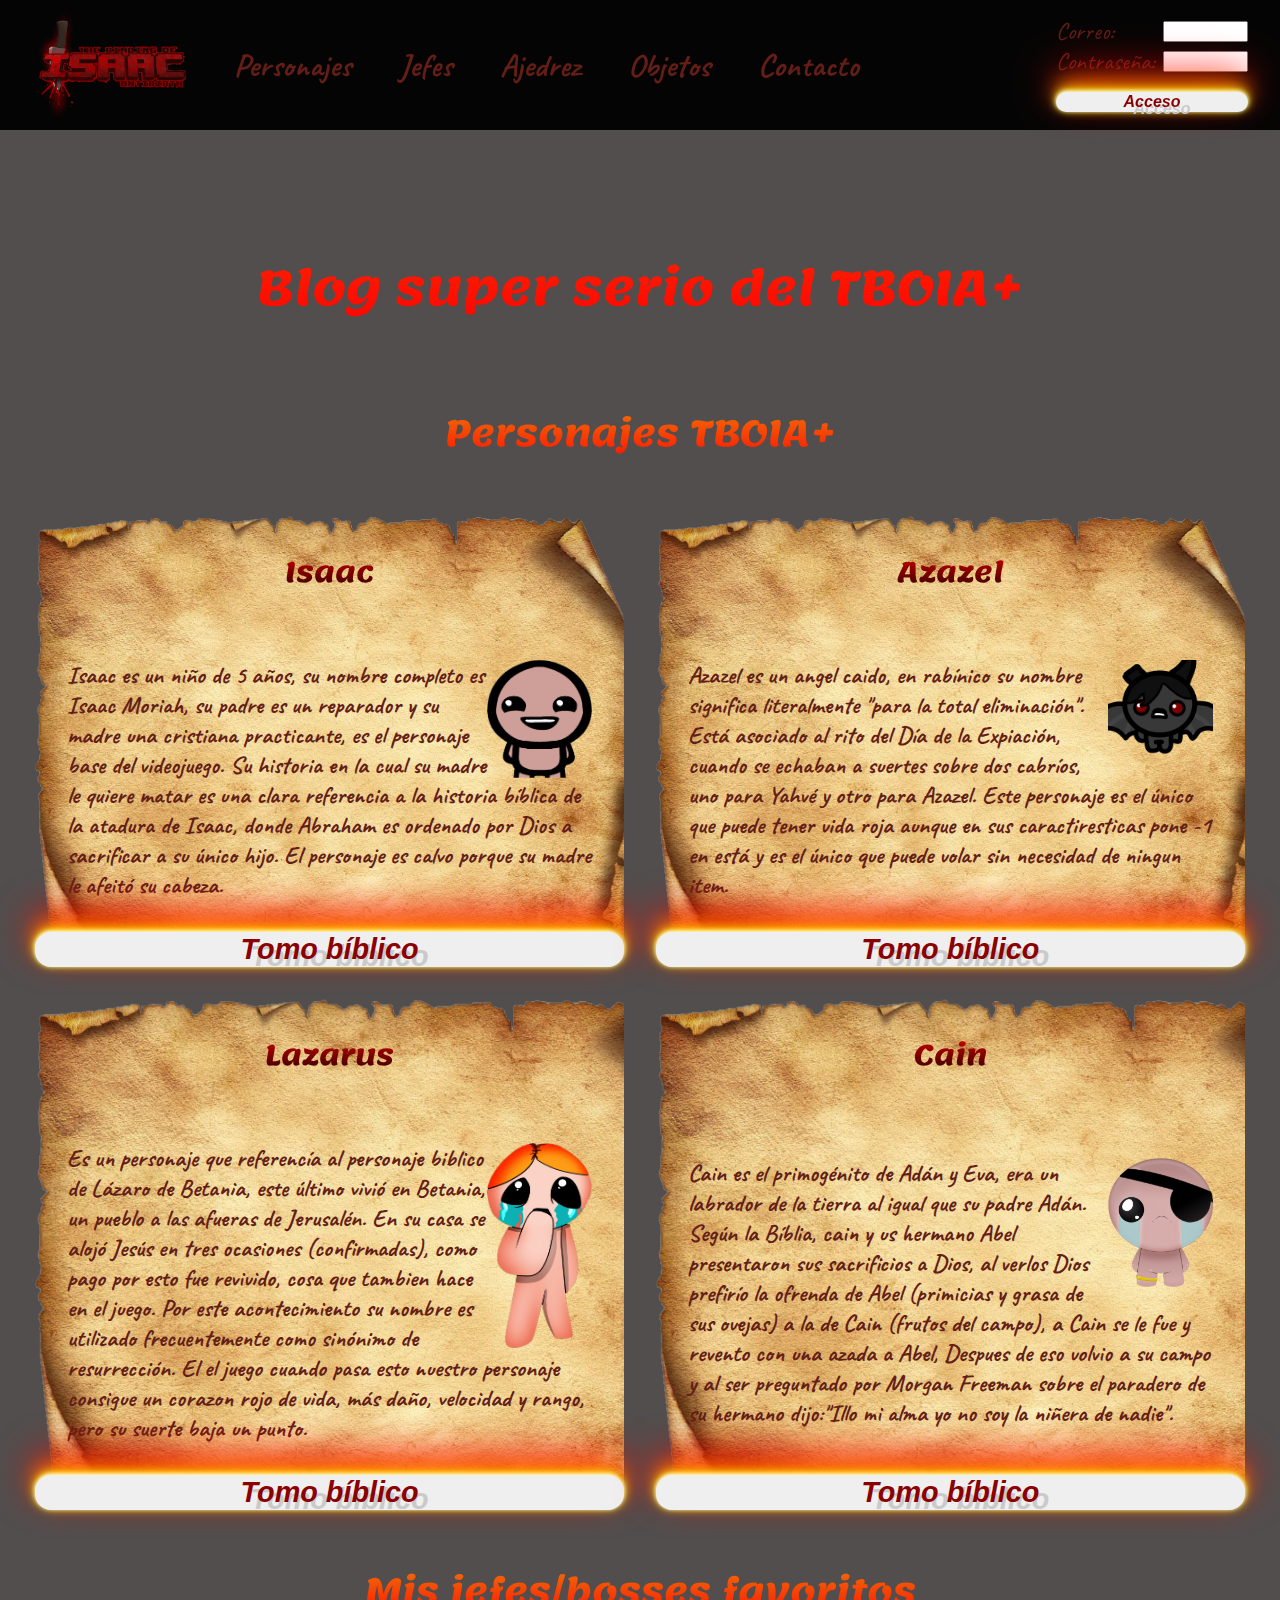
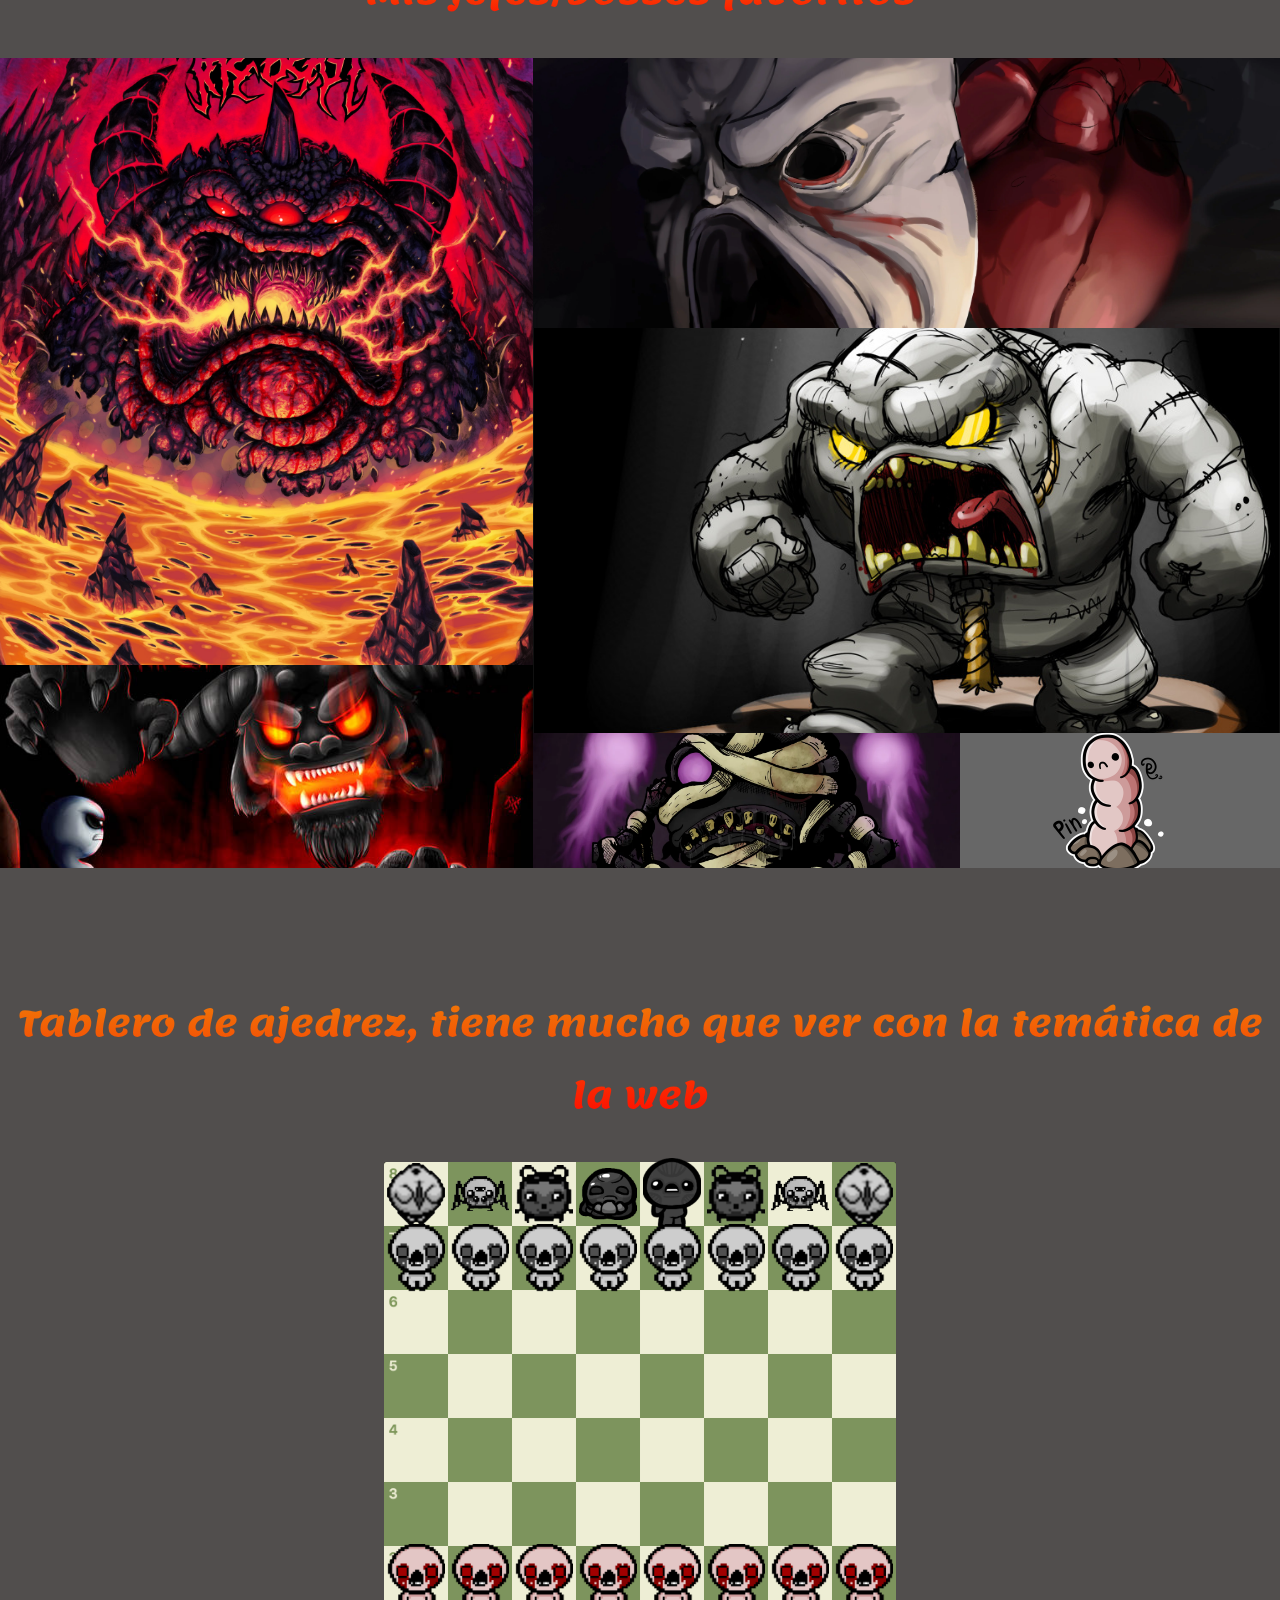
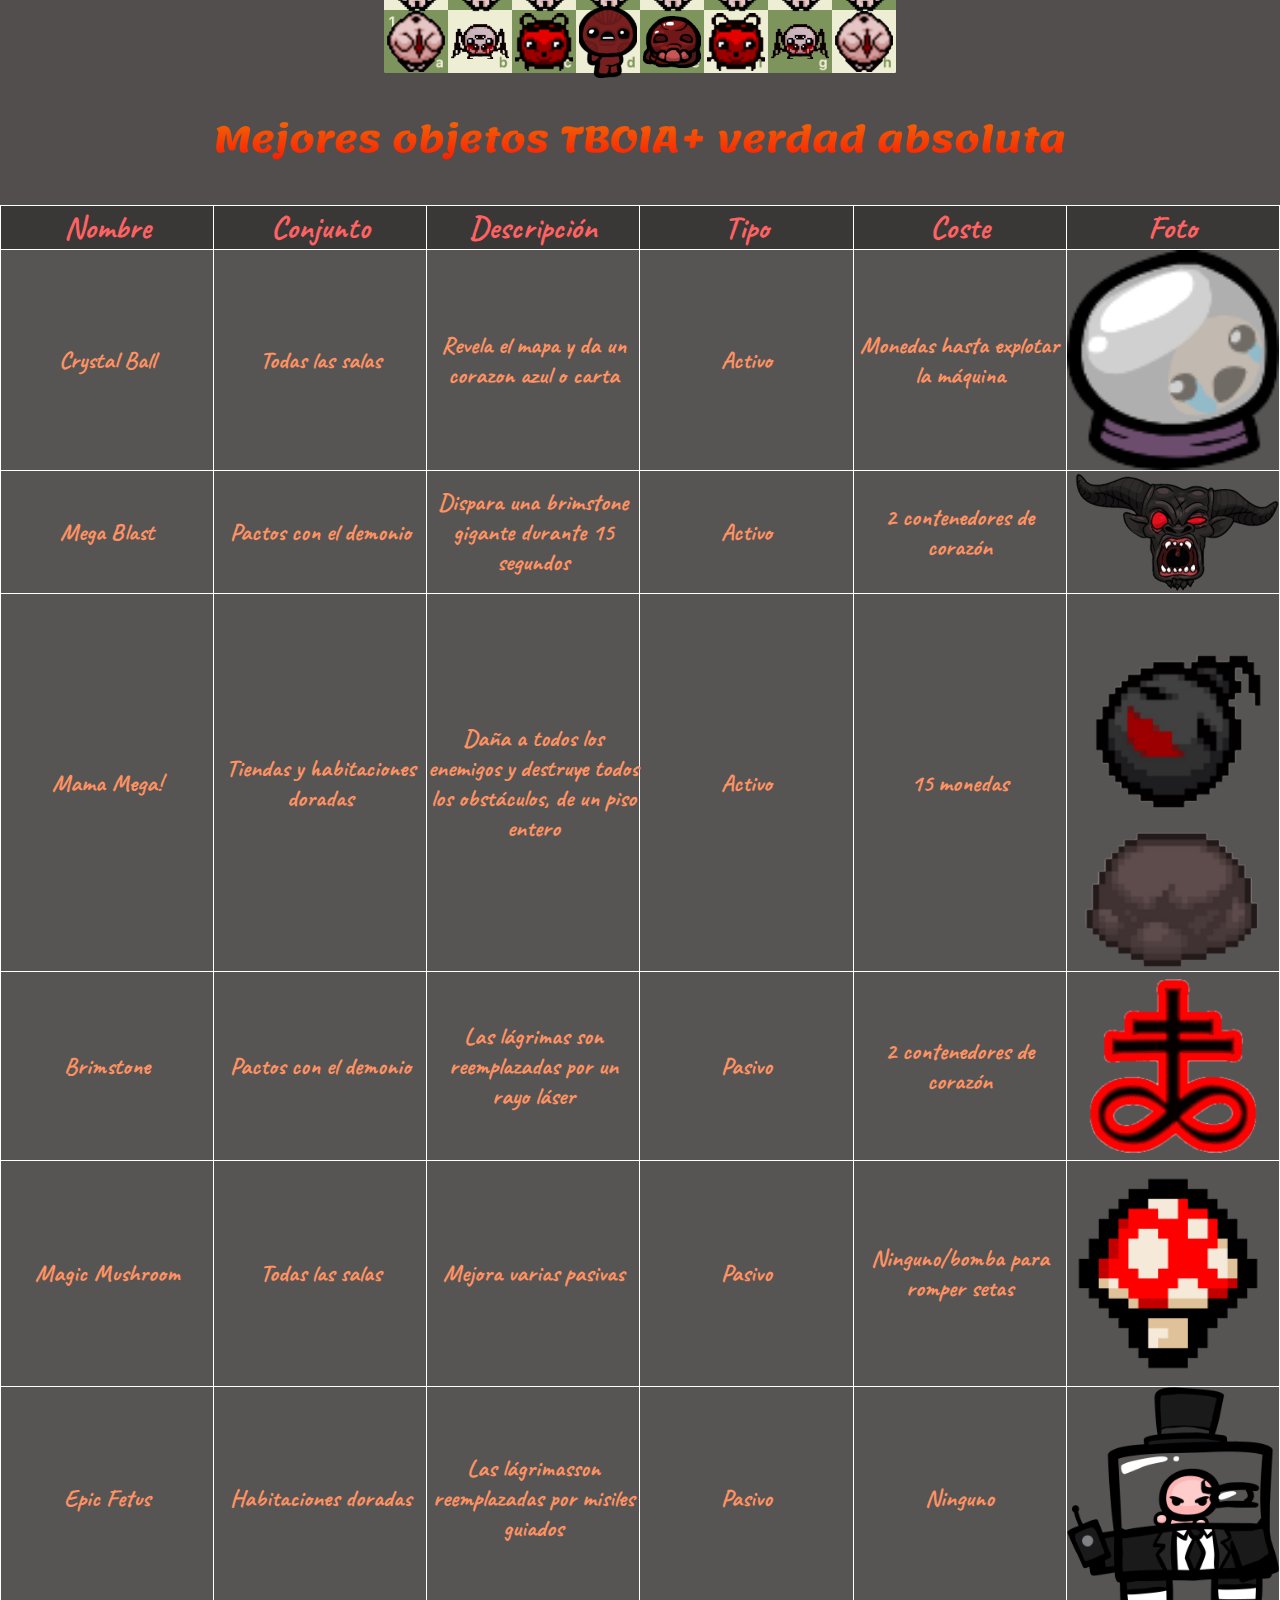
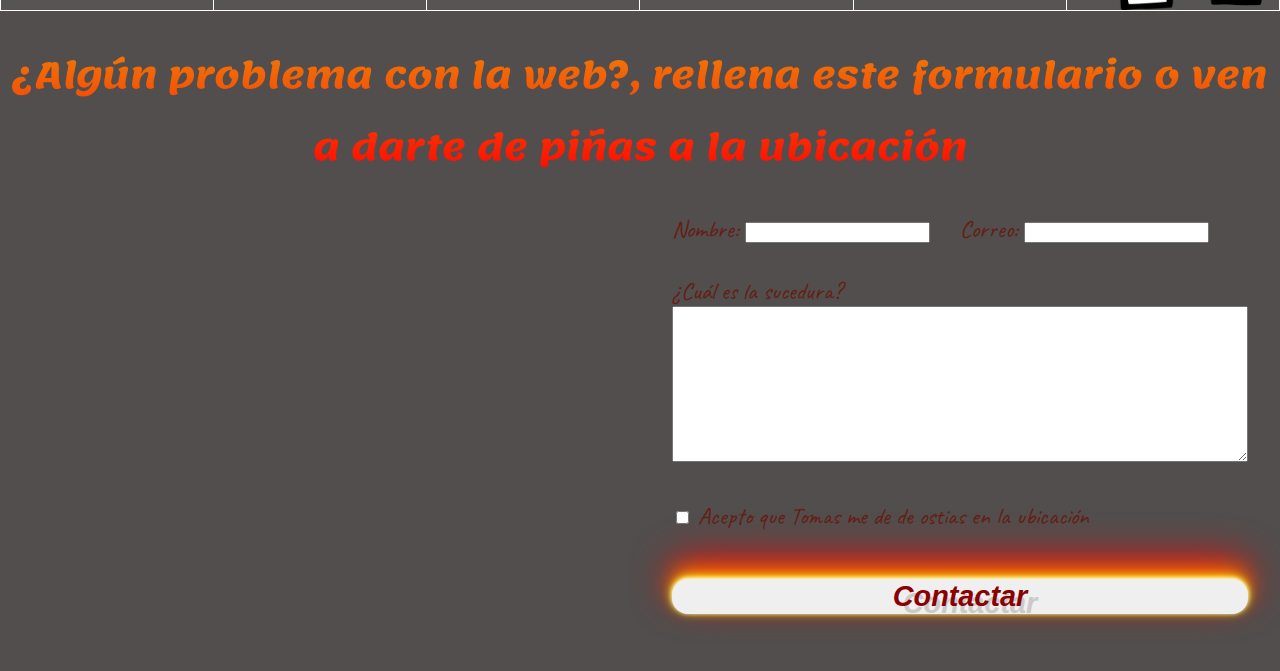
==== index.html @ cebfe7fb "todo menos enlaces a rrss" ====
<!DOCTYPE html>
<html lang="es">
<head>
    <meta charset="UTF-8">
    <meta http-equiv="X-UA-Compatible" content="IE=edge">
    <meta name="viewport" content="width=device-width, initial-scale=1.0">
    <link rel="stylesheet" href="1DAW_JoseTomas_Puertaas_Melguizo.css">
    <title>Practica4_JoseTomas_Puertas_Melguizo</title>
    <link rel="preconnect" href="https://fonts.googleapis.com">
    <link rel="preconnect" href="https://fonts.gstatic.com" crossorigin>
    <link href="https://fonts.googleapis.com/css2?family=Lemonada:wght@300&display=swap" rel="stylesheet">
    <link href="https://fonts.googleapis.com/css2?family=Caveat&display=swap" rel="stylesheet">
</head>
<body>
    <nav>
        <div id="logo">
            <img src="assets/img/logo.png" alt="Logo del juego">
                <div id="listaenlaces">
                    <a href="#cuatroelementos" id="primerhijolista">Personajes</a>
                    <a href="#bosses">Jefes</a>
                    <a href="#ajedrez">Ajedrez</a>
                    <a href="#tabla">Objetos</a>
                    <a href="#contacto">Contacto</a>
                </div>
        </div>
        <div id="redessociales">
            <a href=""><i class="fa-brands fa-twitter"></i></a>
            
            <i class="fa-brands fa-instagram"></i>
            <i class="fa-brands fa-youtube"></i>
        </div>
        <div id="acceso">
            <form action="">
                <div id="correoacceso" class="inputarriba">
                    <label for="correoformularioarriba">Correo: </label>
                    <input type="email" id="correoformularioarriba" name="correoformularioarriba">
                </div>
                <div id="contraseñaacceso" class="inputarriba">
                    <label for="contraseñaformularioarriba">Contraseña: </label>
                    <input type="password" id="contraseñaformularioarriba" name="contraseñaformularioarriba">
                </div>
                <button type="submit" id="botonacceso">Acceso</button>
            </form>
        </div>
    </nav>
    <main>
        <h1 id="titulo">Blog super serio del TBOIA+</h1>
        <section id="cuatroelementos">
            <div id="father">
                <h2>Personajes TBOIA+</h2>
                <div class="grupersonaje">
                    <article id="Isaac" class="personaje">
                        <h3>Isaac</h3>
                        <div class="infopersonaje">
                            <p>
                                <img src="assets/img/isaac.png" alt="Personaje de Isaac">
                                Isaac es un niño de 5 años, su nombre completo es Isaac Moriah, su padre es un reparador y
                                 su madre una cristiana practicante, es el personaje base del videojuego. Su historia en la cual
                                  su madre le quiere matar es  una clara referencia a la historia bíblica de la atadura de Isaac,
                                   donde Abraham es ordenado por Dios a sacrificar a su único hijo.
                                El personaje es calvo porque su madre le afeitó su cabeza.
                            </p>
                        </div>
                        <button type="submit">Tomo bíblico</button>
                    </article>
                    <article id="Azazel" class="personaje">
                        <h3>Azazel</h3>
                        <div class="infopersonaje">
                            <p>
                            <img src="assets/img/azazel.png" alt="Personaje de Azazel">
                            Azazel es un angel caido, en rabínico su nombre significa literalmente "para la total eliminación".
                             Está asociado al rito del Día de la Expiación, cuando se echaban a suertes sobre dos cabríos, uno para
                              Yahvé y otro para Azazel. Este personaje es el único que puede tener vida roja aunque en sus caractiresticas
                               pone -1 en está y es el único que puede volar sin necesidad de ningun item.
                            </p>
                        </div>
                        <button type="submit">Tomo bíblico</button>
                    </article>
                </div>
                <div class="grupersonaje">
                    <article id="Lazarus" class="personaje">
                        <h3>Lazarus</h3>
                        <div class="infopersonaje">
                            <p>
                            <img src="assets/img/lazarus.png" alt="Personaje de Lazarus">
                            Es un personaje que referencía al personaje biblico de Lázaro de Betania, este último vivió en Betania,
                             un pueblo a las afueras de Jerusalén. En su casa se alojó Jesús en tres ocasiones (confirmadas),
                              como pago por esto fue revivido, cosa que tambien hace en el juego. Por este acontecimiento su
                               nombre es utilizado frecuentemente como sinónimo de resurrección. El el juego cuando pasa esto
                                nuestro personaje consigue un corazon rojo de vida, más daño, velocidad y rango, pero su suerte baja un punto.
                            </p>
                        </div>
                        <button type="submit">Tomo bíblico</button>
                    </article>
                    <article id="Cain" class="personaje">
                        <h3>Cain</h3>
                        <div class="infopersonaje">
                            <p>
                            <img src="assets/img/cain.png" alt="Personaje de Cain">
                            Cain es el primogénito de Adán y Eva, era un labrador de la tierra al igual que su padre Adán.
                             Según la Bíblia, cain y us hermano Abel presentaron sus sacrificios a Dios, al verlos Dios prefirío
                              la ofrenda de Abel (primicias y grasa de sus ovejas) a la de Cain (frutos del campo), a Cain se le
                               fue y revento con una azada a Abel, Despues de eso volvio a su campo y al ser preguntado por
                                Morgan Freeman sobre el paradero de su hermano dijo:"Illo mi alma yo no soy la niñera de nadie".
                            </p>
                        </div>
                        <button type="submit">Tomo bíblico</button>
                    </article>
                </div>
            </div>
        </section>
        <section id="bosses">
            <h2>Mis jefes/bosses favoritos</h2>
            <article id="padre">
                <div id="bestia">
                    <img src="assets/bosses/beestia.jpg" alt="The Beast, boss final después de matar a Dogma">
                </div>
                <div id="mascara">
                    <img src="assets/bosses/mascara.webp" alt="Mask of Infami, el peor boss">
                </div>
                <div id="satan">
                    <img src="assets/bosses/megasatan.jpg" alt="Mega Satan, boss final después de conseguir la llave">
                </div>
                <div id="greed">
                    <img src="assets/bosses/ultragreed.jpg" alt="Ultra Greed, boss final del modo greed">
                </div>
                <div id="momia">
                    <img src="assets/bosses/mega.webp" alt="Mega RagMan, el peor boss de los primeros pisos">
                </div>
                <div id="pin">
                    <img src="assets/bosses/pin.webp" alt="Pin, parece un pene">
                </div>
            </article>
        </section>
        <section id="ajedrez">
            <h2>Tablero de ajedrez, tiene mucho que ver con la temática de la web</h2>
            <article id="tablero">
                <div> <img src="assets/piezas/nuevas/torre1.png" alt="torre negra"> </div>
                <div> <img src="assets/piezas/nuevas/caballo1.png "alt="caballo negro"> </div>
                <div> <img src="assets/piezas/nuevas/alfil1.png" alt="alfil negor"> </div>
                <div> <img src="assets/piezas/nuevas/rey1.png" alt="rey negro"> </div>
                <div> <img src="assets/piezas/nuevas/reina1.webp" alt="reina negra"> </div>
                <div> <img src="assets/piezas/nuevas/alfil1.png" alt="alfil negro"> </div>
                <div> <img src="assets/piezas/nuevas/caballo1.png" alt="caballo negro"> </div>
                <div> <img src="assets/piezas/nuevas/torre1.png" alt="torre negra"> </div>
                <div> <img src="assets/piezas/nuevas/peon1.png" alt="peon negro"> </div>
                <div> <img src="assets/piezas/nuevas/peon1.png" alt="peon negro"> </div>
                <div> <img src="assets/piezas/nuevas/peon1.png" alt="peon negro"> </div>
                <div> <img src="assets/piezas/nuevas/peon1.png" alt="peon negro"> </div>
                <div> <img src="assets/piezas/nuevas/peon1.png" alt="peon negro"> </div>
                <div> <img src="assets/piezas/nuevas/peon1.png" alt="peon negro"> </div>
                <div> <img src="assets/piezas/nuevas/peon1.png" alt="peon negro"> </div>
                <div> <img src="assets/piezas/nuevas/peon1.png" alt="peon negro"> </div>
                <div id="nada"></div>
                <div> <img src="assets/piezas/nuevas/peon.png" alt="peon blanco"> </div>
                <div> <img src="assets/piezas/nuevas/peon.png" alt="peon blanco"> </div>
                <div> <img src="assets/piezas/nuevas/peon.png" alt="peon blanco"> </div>
                <div> <img src="assets/piezas/nuevas/peon.png" alt="peon blanco"> </div>
                <div> <img src="assets/piezas/nuevas/peon.png" alt="peon blanco"> </div>
                <div> <img src="assets/piezas/nuevas/peon.png" alt="peon blanco"> </div>
                <div> <img src="assets/piezas/nuevas/peon.png" alt="peon blanco"> </div>
                <div> <img src="assets/piezas/nuevas/peon.png" alt="peon blanco"> </div>
                <div> <img src="assets/piezas/nuevas/torre.png" alt="torre blanca"> </div>
                <div> <img src="assets/piezas/nuevas/caballo.png "alt="caballo blanco"> </div>
                <div> <img src="assets/piezas/nuevas/alfil.png" alt="alfil blanco"> </div>
                <div> <img src="assets/piezas/nuevas/reina.webp" alt="reian blanca"> </div>
                <div> <img src="assets/piezas/nuevas/rey.png" alt="rey Juan Carlos 1"> </div>
                <div> <img src="assets/piezas/nuevas/alfil.png" alt="alfil blanco"> </div>
                <div> <img src="assets/piezas/nuevas/caballo.png" alt="caballo blanco"> </div>
                <div> <img src="assets/piezas/nuevas/torre.png" alt="torre blanca"> </div>
            </article>
        </section>
        <section id="tabla">
            <h2>Mejores objetos TBOIA+ verdad absoluta</h2>
            <table id="pc">
                <thead>
                    <tr>
                        <th>Nombre</th>
                        <th>Conjunto</th>
                        <th>Descripción</th>
                        <th>Tipo</th>
                        <th>Coste</th>
                        <th>Foto</th>
                    </tr>
                </thead>
                <tbody>
                    <tr>
                        <td lang="en">Crystal Ball</td>
                        <td>Todas las salas</td>
                        <td>Revela el mapa y da un corazon azul o carta</td>
                        <td>Activo</td>
                        <td>Monedas hasta explotar la máquina</td>
                        <td><img src="assets/img/objects/ball.png" alt="Crystal ball fanart"></td>
                    </tr>
                    <tr>
                        <td lang="en">Mega Blast</td>
                        <td>Pactos con el demonio</td>
                        <td>Dispara una brimstone gigante durante 15 segundos</td>
                        <td>Activo</td>
                        <td>2 contenedores de corazón</td>
                        <td><img src="assets/img/objects/megablast.png" alt="Mega Satan Boss"></td>
                    </tr>
                    <tr>
                        <td lang="en">Mama Mega!</td>
                        <td>Tiendas y habitaciones doradas</td>
                        <td>Daña a todos los enemigos y destruye todos los obstáculos, de un piso entero</td>
                        <td>Activo</td>
                        <td>15 monedas</td>
                        <td><img src="assets/img/objects/mamamega.png" alt="Mama Mega! Pedestal"></td>
                    </tr>
                    <tr>
                        <td lang="en">Brimstone</td>
                        <td>Pactos con el demonio</td>
                        <td>Las lágrimas son reemplazadas por un rayo láser</td>
                        <td>Pasivo</td>
                        <td>2 contenedores de corazón</td>
                        <td><img src="assets/img/objects/azufre.png" alt="Brimstone fanart"></td>
                    </tr>
                    <tr>
                        <td lang="en">Magic Mushroom</td>
                        <td>Todas las salas</td>
                        <td>Mejora varias pasivas</td>
                        <td>Pasivo</td>
                        <td>Ninguno/bomba para romper setas</td>
                        <td><img src="assets/img/objects/mushroom.png" alt="Magic Mushroom pedestal"></td>
                    </tr>
                    <tr>
                        <td lang="en">Epic Fetus</td>
                        <td>Habitaciones doradas</td>
                        <td>Las lágrimasson reemplazadas por misiles guiados</td>
                        <td>Pasivo</td>
                        <td>Ninguno</td>
                        <td><img src="assets/img/objects/Dr_Fetus.webp" alt="Epic fetus PNJ"></td>
                    </tr>
                </tbody>
            </table>
            <table class="movil">
                <tr>
                    <th>Nombre</th>
                </tr>
                <tr>
                    <td lang="en">Crystal Ball</td>
                </tr>
                <tr>
                    <th>Conjunto</th>
                </tr>
                <tr>
                    <td>Todas las salas</td>
                </tr>
                <tr>
                    <th>Descripción</th>
                </tr>
                <tr>
                    <td>Revela el mapa y da un corazon azul o carta</td>
                </tr>
                <tr>
                    <th>Tipo</th>
                </tr>
                <tr>
                    <td>Activo</td>
                </tr>
                <tr>
                    <th>Coste</th>
                </tr>
                <tr>
                    <td>Monedas hasta explotar la máquina</td>
                </tr>
                <tr>
                    <th>Foto</th>
                </tr>
                <tr>
                    <td><img src="assets/img/objects/ball.png" alt="Crystal ball fanart"></td>
                </tr>
            </table>
            <table class="movil">
                <tr>
                    <th>Nombre</th>
                </tr>
                <tr>
                    <td lang="en">Mega Blast</td>
                </tr>
                <tr>
                    <th>Conjunto</th>
                </tr>
                <tr>
                    <td>Pactos con el demonio</td>
                </tr>
                <tr>
                    <th>Descripción</th>
                </tr>
                <tr>
                    <td>Dispara una brimstone gigante durante 15 segundos</td>
                </tr>
                <tr>
                    <th>Tipo</th>
                </tr>
                <tr>
                    <td>Activo</td>
                </tr>
                <tr>
                    <th>Coste</th>
                </tr>
                <tr>
                    <td>2 contenedores de corazón</td>
                </tr>
                <tr>
                    <th>Foto</th>
                </tr>
                <tr>
                    <td><img src="assets/img/objects/megablast.png" alt="Mega Satan Boss"></td>
                </tr>
            </table>
            <table class="movil">
                <tr>
                    <th>Nombre</th>
                </tr>
                <tr>
                    <td lang="en">Mama Mega!</td>
                </tr>
                <tr>
                    <th>Conjunto</th>
                </tr>
                <tr>
                    <td>Tiendas y habitaciones doradas</td>
                </tr>
                <tr>
                    <th>Descripción</th>
                </tr>
                <tr>
                    <td>Daña a todos los enemigos y destruye todos los obstáculos, de un piso entero</td>
                </tr>
                <tr>
                    <th>Tipo</th>
                </tr>
                <tr>
                    <td>Activo</td>
                </tr>
                <tr>
                    <th>Coste</th>
                </tr>
                <tr>
                    <td>15 monedas</td>
                </tr>
                <tr>
                    <th>Foto</th>
                </tr>
                <tr>
                    <td><img src="assets/img/objects/mamamega.png" alt="Mama Mega! Pedestal"></td>
                </tr>
            </table>
            <table class="movil">
                <tr>
                    <th>Nombre</th>
                </tr>
                <tr>
                    <td lang="en">Brimstone</td>
                </tr>
                <tr>
                    <th>Conjunto</th>
                </tr>
                <tr>
                    <td>Pactos con el demonio</td>
                </tr>
                <tr>
                    <th>Descripción</th>
                </tr>
                <tr>
                    <td>Las lágrimas son reemplazadas por un rayo láser</td>
                </tr>
                <tr>
                    <th>Tipo</th>
                </tr>
                <tr>
                    <td>Pasivo</td>
                </tr>
                <tr>
                    <th>Coste</th>
                </tr>
                <tr>
                    <td>2 contenedores de corazón</td>
                </tr>
                <tr>
                    <th>Foto</th>
                </tr>
                <tr>
                    <td><img src="assets/img/objects/azufre.png" alt="Brimstone fanart"></td>
                </tr>
            </table>
            <table class="movil">
                <tr>
                    <th>Nombre</th>
                </tr>
                <tr>
                    <td lang="en">Magic Mushroom</td>
                </tr>
                <tr>
                    <th>Conjunto</th>
                </tr>
                <tr>
                    <td>Todas las salas</td>
                </tr>
                <tr>
                    <th>Descripción</th>
                </tr>
                <tr>
                    <td>Mejora varias pasivas</td>
                </tr>
                <tr>
                    <th>Tipo</th>
                </tr>
                <tr>
                    <td>Pasivo</td>
                </tr>
                <tr>
                    <th>Coste</th>
                </tr>
                <tr>
                    <td>Ninguno/bomba para romper setas</td>
                </tr>
                <tr>
                    <th>Foto</th>
                </tr>
                <tr>
                    <td><img src="assets/img/objects/mushroom.png" alt="Magic Mushroom pedestal"></td>
                </tr>
            </table>
            <table class="movil">
                <tr>
                    <th>Nombre</th>
                </tr>
                <tr>
                    <td lang="en">Epic Fetus</td>
                </tr>
                <tr>
                    <th>Conjunto</th>
                </tr>
                <tr>
                    <td>Habitaciones doradas</td>
                </tr>
                <tr>
                    <th>Descripción</th>
                </tr>
                <tr>
                    <td>Las lágrimas son reemplazadas por misiles guiados</td>
                </tr>
                <tr>
                    <th>Tipo</th>
                </tr>
                <tr>
                    <td>Pasivo</td>
                </tr>
                <tr>
                    <th>Coste</th>
                </tr>
                <tr>
                    <td>Ninguno</td>
                </tr>
                <tr>
                    <th>Foto</th>
                </tr>
                <tr>
                    <td><img src="assets/img/objects/Dr_Fetus.webp" alt="Epic fetus PNJ"></td>
                </tr>
            </table>
        </section>
        <section id="contacto">
            <h2>¿Algún problema con la web?, rellena este formulario o ven a darte de piñas a la ubicación</h2>
            <div id="contactopadre">
                <div id="ubicacion">
                    <iframe src="https://www.google.com/maps/embed?pb=!1m18!1m12!1m3!1d199.17510066360785!2d-3.5704576905670518!
                    3d36.99066844758624!2m3!1f0!2f0!3f0!3m2!1i1024!2i768!4f13.1!3m3!1m2!1s0xd71ee08a2d8d8ed%3A0x74bab598357f1443
                    !2sC.%20Estacion%2C%209%2C%2018650%20D%C3%BArcal%2C%20Granada!5e0!3m2!1ses!2ses!4v1653568673743!5m2!1ses!2ses"
                     width="600" height="450" style="border:0;" allowfullscreen="" loading="lazy" referrerpolicy="no-referrer-when
                     -downgrade"></iframe>
                </div>
                <div id="formularioabajo">
                    <form action="">
                        <div id="nombreycorreo">
                            <div id="nombreformulario">
                                <label for="nombreformularioabajo">Nombre:</label>
                                <input class="fallo" type="text" id="nombreformularioabajo" name="nombreformularioabajo">
                            </div>
                            <div id="correoformulario">
                                <label for="correoformularioabajo">Correo:</label>
                                <input class="fallo" type="email" id="correoformularioabajo" name="correoformularioabajo">
                            </div>
                        </div>
                        <div id="textareaabajo">
                            <p>¿Cuál es la sucedura?</p>
                            <textarea name="sucedura" id="sucedura" cols="30" rows="10"></textarea>
                        </div>
                        <div id="aceptar">
                            <input type="checkbox" id="aceptacionformularioabajo" name="aceptacionformularioabajo">
                            <label for="aceptacionformularioabajo">Acepto que Tomas me de de ostias en la ubicación</label>
                        </div>
                        <div id="boton">
                            <button type="submit">Contactar</button>
                        </div>
                    </form>
                </div>
            </div>
        </section>
    </main>   
</body>
</html>
---- 1DAW_JoseTomas_Puertaas_Melguizo.css ----
body{
    margin: 0px;
    background-color: #514E4D;
    color: #641E16;
    font-family: 'Caveat', cursive;
    font-size: x-large;
    background-image: url('assets/img/fondo.png');
    background-size: cover;
}

h1{
padding-top: 15rem;
margin-top: 0px;
}

section{
    max-width: 1500px;
    margin: auto;
}

p{
    margin: 2rem;
}

h2,h1,h3{
    text-align: center;
    display: block;
    width: 100%;
    font-family: 'Lemonada', cursive;
    background: linear-gradient(rgb(238, 131, 8),red);
    -webkit-background-clip: text;
    color: transparent;
}

h3{
    background: linear-gradient(red,rgb(0, 0, 0));
    -webkit-background-clip: text;
    color: transparent;
}

#father{
    width: 100%;
    display: flex;
    flex-wrap: wrap;
}

.personaje{
    font-weight: bold;
    width: 46%;
    margin: 1rem;
    display: flex;
    flex-direction: column;
    justify-content: space-between;
    background-image: url('assets/img/paper.png');
    background-size: cover;
}

.grupersonaje{
    display: flex;
    justify-content: center;
}

.infopersonaje img{
    width: 20%;
    float: right;
}

button{
    font-size: larger;
    font-style: italic;
    font-weight: bolder;
    border-radius: 1rem;
    color: darkred;
    text-shadow: 10px 7px #CACACA;
    width: 100%;
    border: 0px;
    margin-bottom: 0px;
    -webkit-box-shadow: #FFF 0 -1px 4px, #ff0 0 -2px 10px, #ff8000 0 -10px 20px, red 0 -18px 40px, 5px 5px 15px 5px rgba(0,0,0,0); 
    box-shadow: #FFF 0 -1px 4px, #ff0 0 -2px 10px, #ff8000 0 -10px 20px, red 0 -18px 40px, 5px 5px 15px 5px rgba(0,0,0,0);
}

#pc{
    display: table;
    margin: auto;
}

.movil{
    display: none;
}

table{
    border-collapse: collapse;
    background-color: #63636357;
    font-weight: bolder;
}

th{
    background-color: #00000057;
    font-size: xx-large;
    color: #FF6262;
}

td{
    color: #FF9262 ;
}

#pc td:last-child{
    padding: 0px;
}

#pc td,th{
    width: 16%;
}

td,th{
    border: 1px solid white;
    text-align: center;
}

#pc img{
    width: 100%;
    display: block;
}

#contactopadre{
    display: flex;
    flex-direction: row;
    justify-content: space-around;
    max-width: 1500px;
}

#ubicacion{
    width: 45%;
}

#formularioabajo{
    width: 45%;
}

#nombreycorreo{
    display: flex;
    justify-content: space-between;
    flex-wrap: nowrap;
}

#correoformulario{
    width: 50%;
}

#nombreformulario{
    width: 50%;
}

#textareaabajo p{
    margin-left: 0px;
    margin-bottom: 0px;
}

#textareaabajo textarea{
    width: 100%;
    box-sizing: border-box;
}

#aceptar{
    margin-bottom: 3rem;
    margin-top: 2rem;
}

#bosses{
    margin: 0px;
    max-width: 100%;
}

#padre{
    display: grid;
    height: 100vh;
    grid-template-rows: repeat(12,7.5vh);
    grid-template-columns:  repeat(12,1fr);
}

#padre img{
    width: 100%;
    object-fit: cover;
}

#padre div{
    display: flex;
}

#bestia{
    grid-row: 1/10;
    grid-column: 1/6;
}

#mascara{
    grid-row: 1/5;
    grid-column: 6/13;
}

#satan{
    grid-row: 10/13;
    grid-column: 1/6;
}

#greed{
    grid-row: 5/11;
    grid-column: 6/13;
}

#momia{
    grid-row: 11/13;
    grid-column: 6/10;
}

#pin{
    grid-row: 11/13;
    grid-column: 10/13;
}

#tablero{
    width: 512px;
    margin: auto;
    display: grid;
    grid-template-rows: repeat(8,64px);
    grid-template-columns: repeat(8,64px);
    background-image: url('assets/piezas/tablero.png');
    background-size: 100%;
    background-repeat: no-repeat;
}

#nada{
    grid-row: 3/7;
    grid-column: 1/-1;
}

#tablero img{
    width: 90%;
}

#tablero div{
    display: flex;
    justify-content: center;
    align-items: center;
}

nav{
    background-color: #000000F0;
    display: flex;
    position: fixed;
    flex-wrap: wrap;
    width: 100%;
    justify-content: space-around;
    z-index: 1;
}


#listaenlaces{
    display: flex;
    justify-content: space-between;
    flex-direction: row;
}

#primerhijolista{
    margin-left: 3rem;
}

a{
    font-size: xx-large;
    font-weight: bolder;
    color: inherit;
    margin-right: 3rem;
    text-decoration: none;
}

#logo{
    width: 60%;
    display: flex;
    align-items: center;
}

iframe{
    width: 100%;
}

#logo img{
    width: 20%;
}

#redessociales{
    width: 10%;
    display: flex;
    align-items: center;
}

#redessociales a{
    color: rgba(55, 56, 58, 0.993);
    font-size: larger;
}

#botonacceso{
    margin-top: 1rem;
    font-size: medium;
}

#acceso{
    display: flex;
    width: 15%;
    align-items: center;
    margin-bottom: 1rem;
    margin-top: 1rem;
}

.inputarriba{
    display: flex;
    align-items: center;
    justify-content: space-between;
}

.inputarriba input{
    width: 40%;
}

#acceso form{
    width: 100%;
}

@media(max-width: 1275px){
    nav{
        flex-direction: column;
        align-items: center;
    }

    h1{
        padding-top: 25rem;
    }

    #acceso{
        width: 40%;
        margin-bottom: 2rem;
    }

    #logo{
        width: 100%;
        justify-content: center;
    }
}

@media(max-width: 910px){
    #logo{
        flex-direction: column;
        align-items: center;
        width: 100%;
    }

    h1{
        padding-top: 30rem;
    }

    #logo img{
        width: 30%;
    }

    #listaenlaces{
        width: 100%;
        margin: 2rem;
        justify-content: space-around;
    }

    #acceso{
        width: 70%;
    }

    #listaenlaces a{
        margin: 0px;
    }
}

@media(max-width: 765px){
    .fallo{
        width: 80%;
    }
}

@media (max-width: 576px) {
    .infopersonaje img{
        width: 50%;
    }

    #logo img{
        width: 30%;
    }

    h1{
        padding-top: 20rem;
    }

    a{
        font-size: larger;
    }

    #listaenlaces{
        margin:1.5rem;
        align-items: center;
        flex-wrap: wrap;
    }

    #acceso{
        margin: 0px;
        margin-bottom: 1rem;
    }

    #nombreycorreo{
        flex-direction: column;
    }

    .fallo{
        width: 100%;
    }

    #contactopadre{
        flex-direction: column-reverse;
    }

    #nombreformulario{
        width: 100%;
    }

    #correoformulario{
        width: 100%;
    }

    #ubicacion{
        margin-top: 3rem;
        width: 100%;
    }
    
    #formularioabajo{
        width: 90%;
        margin: auto;
    }

    .separador {
        height: 1rem;
    }
    
    #pc{
        display: none;
    }

    .movil{
        display: table;
        width: 90%;
        margin: auto;
        margin-bottom: 1rem;
    }

    td,th{
        padding: 1rem;
    }

    .movil img{
        width: 80%;
    }

    .grupersonaje{
        flex-wrap: wrap;
    }

    .personaje{
        width: 90%;
    }

    #tablero{
        width: 360px;
        grid-template-rows: repeat(8,45px);
        grid-template-columns: repeat(8,45px);
    }
}
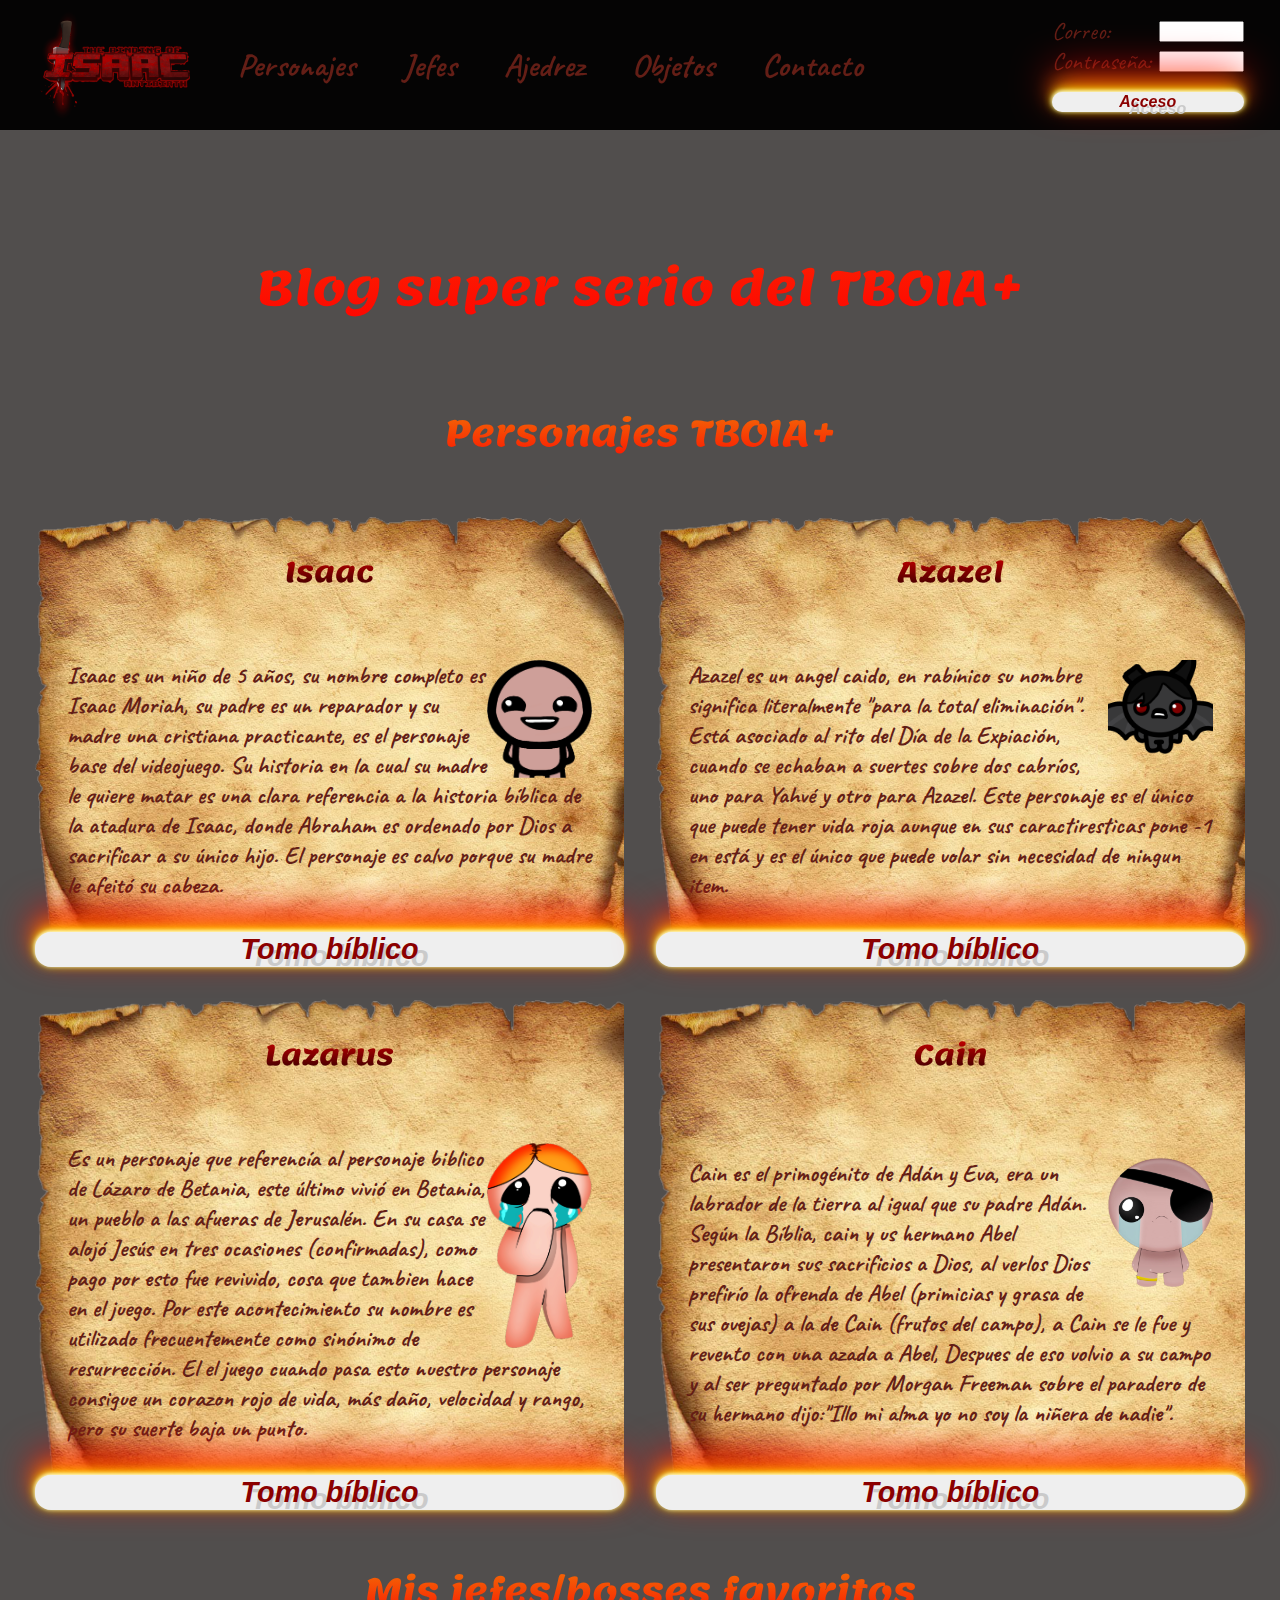
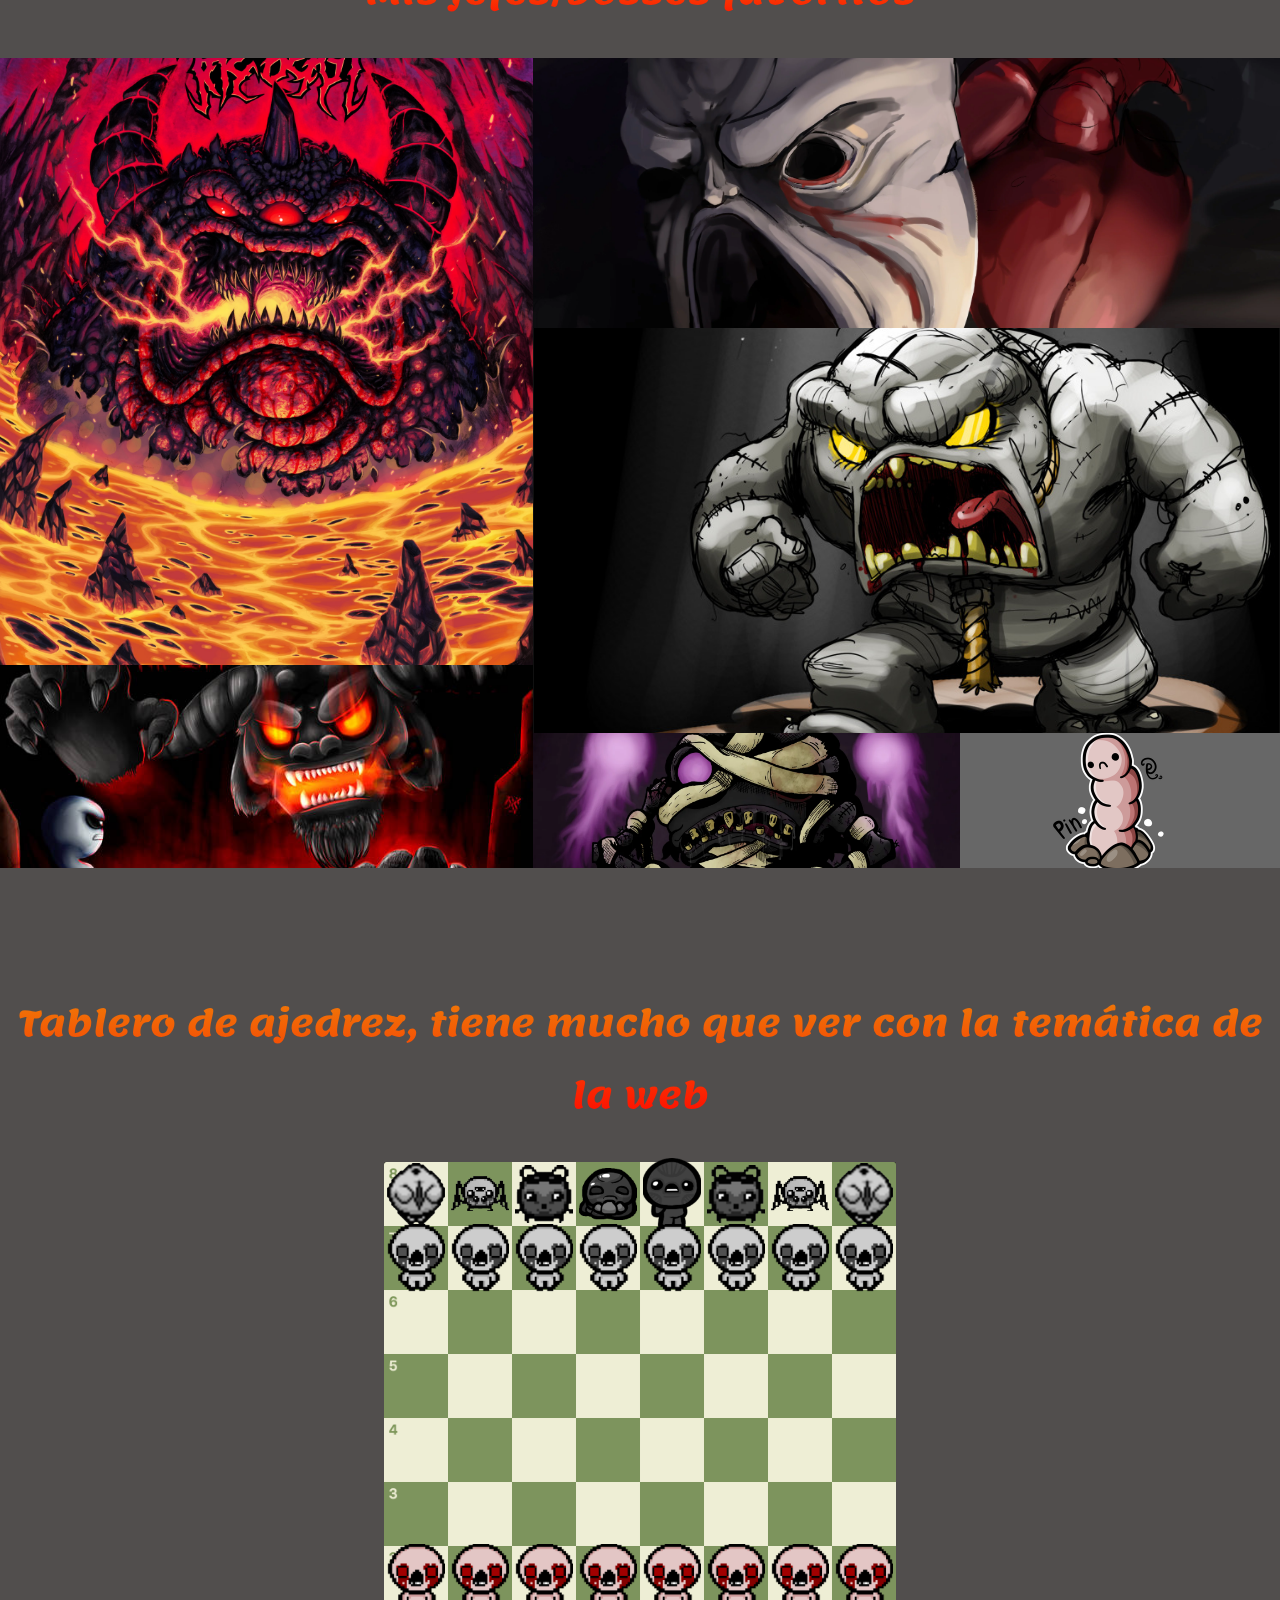
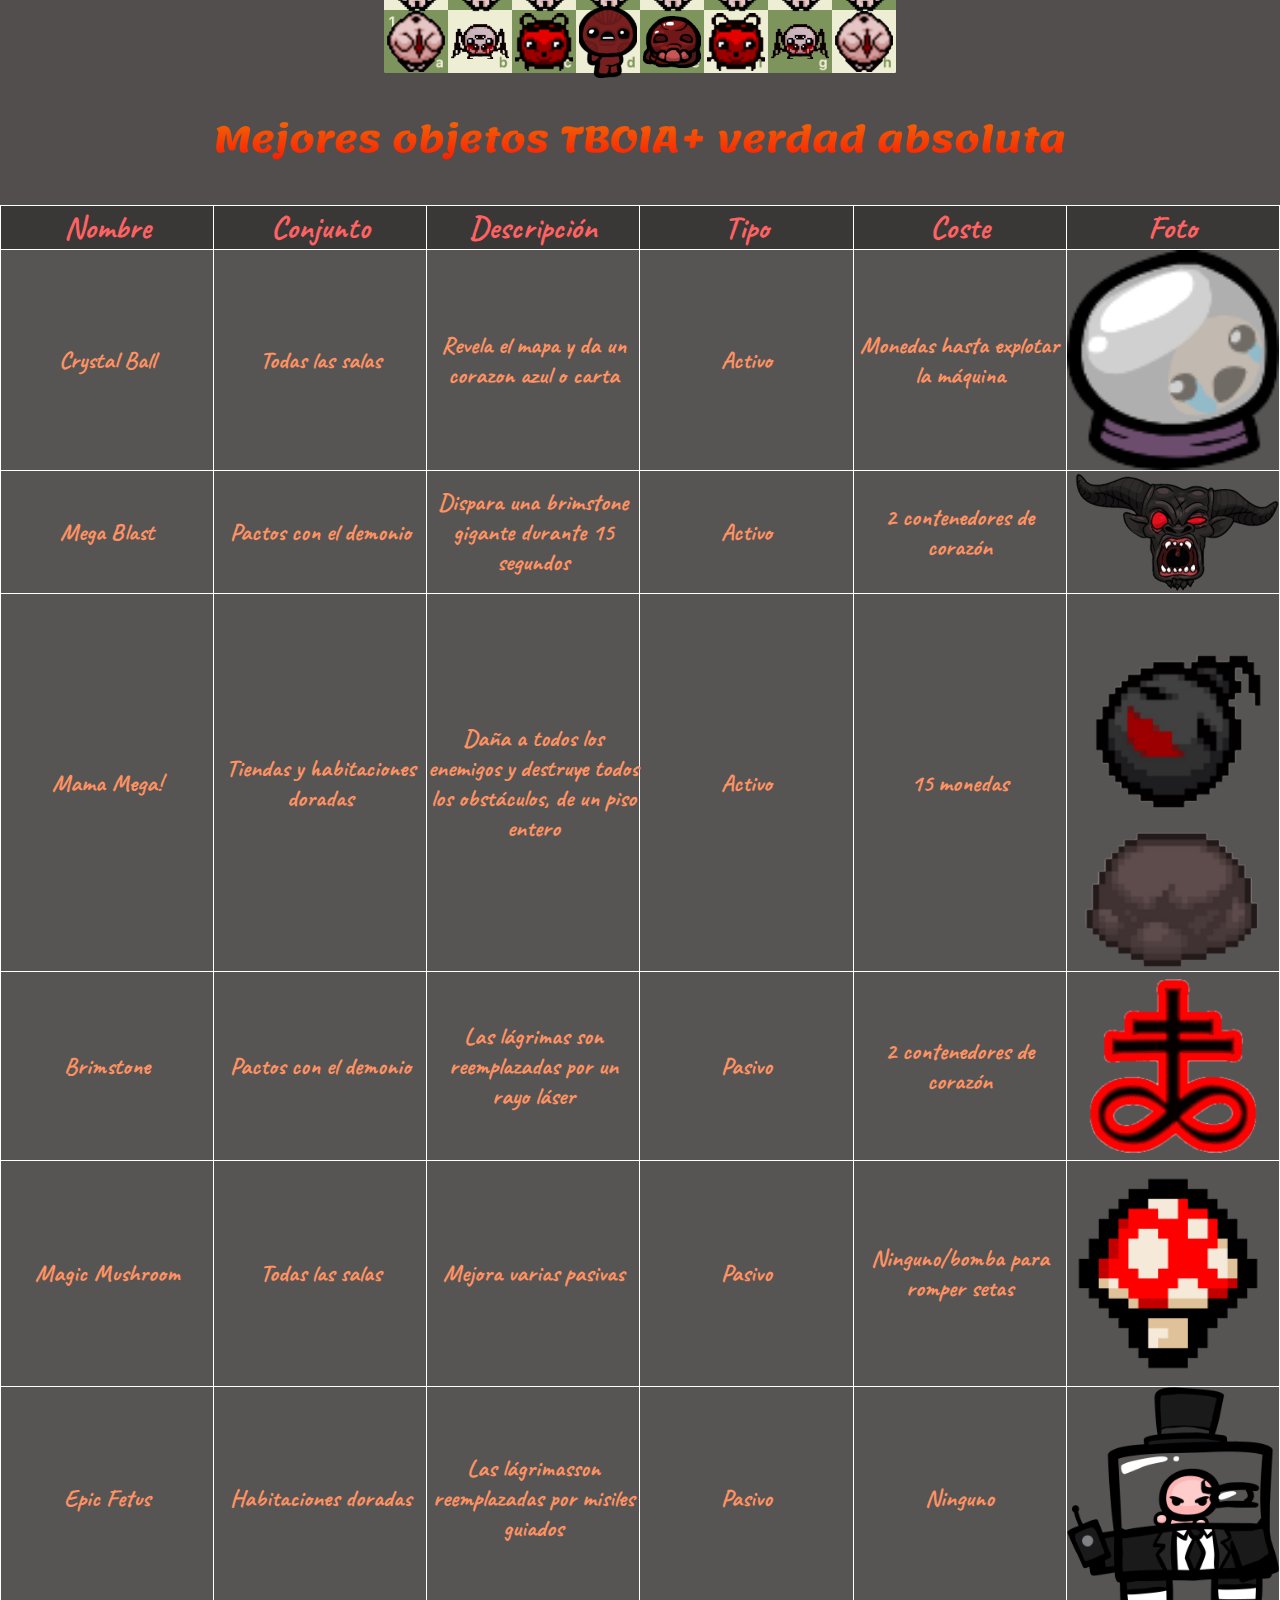
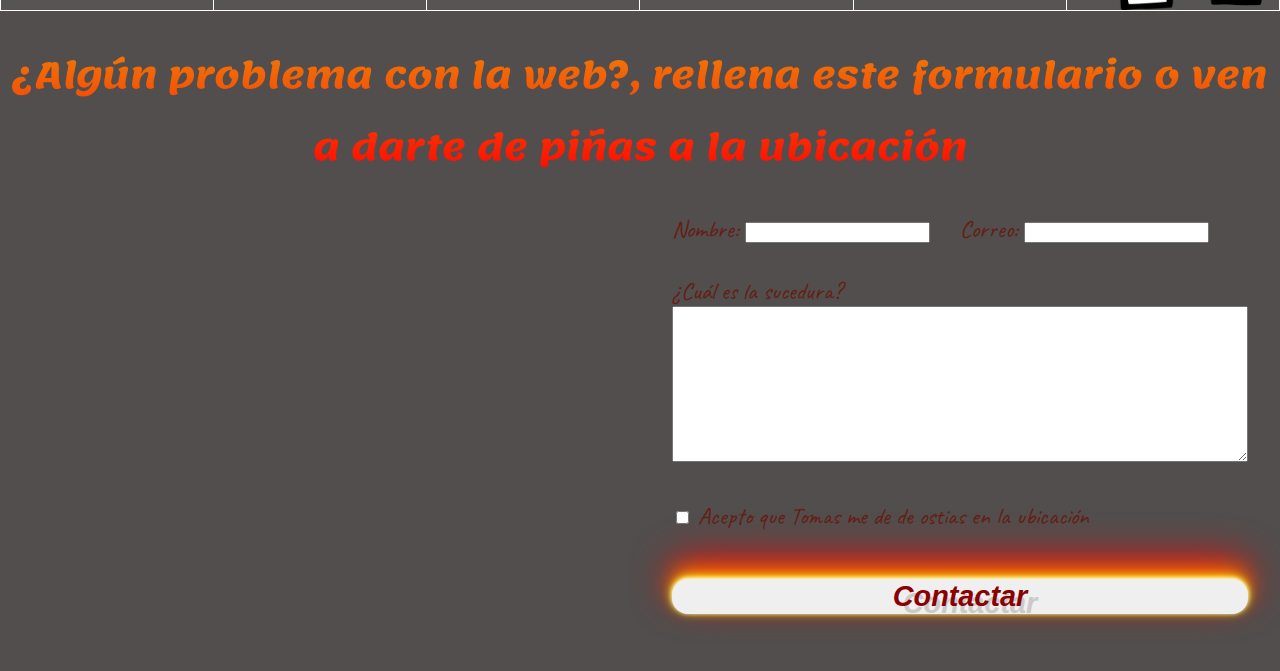
==== commit 87310346: "acabada" ====
--- a/index.html
+++ b/index.html
@@ -10,6 +10,8 @@
     <link rel="preconnect" href="https://fonts.gstatic.com" crossorigin>
     <link href="https://fonts.googleapis.com/css2?family=Lemonada:wght@300&display=swap" rel="stylesheet">
     <link href="https://fonts.googleapis.com/css2?family=Caveat&display=swap" rel="stylesheet">
+    <link rel="stylesheet" href="https://cdnjs.cloudflare.com/ajax/libs/font-awesome/6.1.1/css/all.min.css"
+     integrity="sha512-KfkfwYDsLkIlwQp6LFnl8zNdLGxu9YAA1QvwINks4PhcElQSvqcyVLLD9aMhXd13uQjoXtEKNosOWaZqXgel0g==" crossorigin="anonymous" referrerpolicy="no-referrer" />
 </head>
 <body>
     <nav>
@@ -24,10 +26,9 @@
                 </div>
         </div>
         <div id="redessociales">
-            <a href=""><i class="fa-brands fa-twitter"></i></a>
-            
-            <i class="fa-brands fa-instagram"></i>
-            <i class="fa-brands fa-youtube"></i>
+            <a href="https://twitter.com/Tomas3134" target="_blank"><i class="fa-brands fa-twitter"></i></a>
+            <a href="https://www.instagram.com/jthomas_313/" target="_blank"><i class="fa-brands fa-instagram"></i></a>
+            <a href="https://www.youtube.com/watch?v=FKJvVd3Uyz4&ab_channel=Cari%C3%B1o" target="_blank"><i class="fa-brands fa-youtube"></i></a>
         </div>
         <div id="acceso">
             <form action="">
--- a/1DAW_JoseTomas_Puertaas_Melguizo.css
+++ b/1DAW_JoseTomas_Puertaas_Melguizo.css
@@ -264,7 +264,7 @@
     margin-left: 3rem;
 }
 
-a{
+#logo a{
     font-size: xx-large;
     font-weight: bolder;
     color: inherit;
@@ -287,14 +287,15 @@
 }
 
 #redessociales{
-    width: 10%;
+    width: 8%;
     display: flex;
     align-items: center;
+    justify-content: space-between;
 }
 
 #redessociales a{
-    color: rgba(55, 56, 58, 0.993);
     font-size: larger;
+    color: rgb(187, 14, 14);
 }
 
 #botonacceso{
@@ -330,6 +331,10 @@
         align-items: center;
     }
 
+    #redessociales{
+        width: 20%;
+    }
+
     h1{
         padding-top: 25rem;
     }
@@ -360,6 +365,10 @@
         width: 30%;
     }
 
+    #redessociales{
+        width: 40%;
+    }
+
     #listaenlaces{
         width: 100%;
         margin: 2rem;
@@ -394,7 +403,7 @@
         padding-top: 20rem;
     }
 
-    a{
+    #logo a{
         font-size: larger;
     }
 
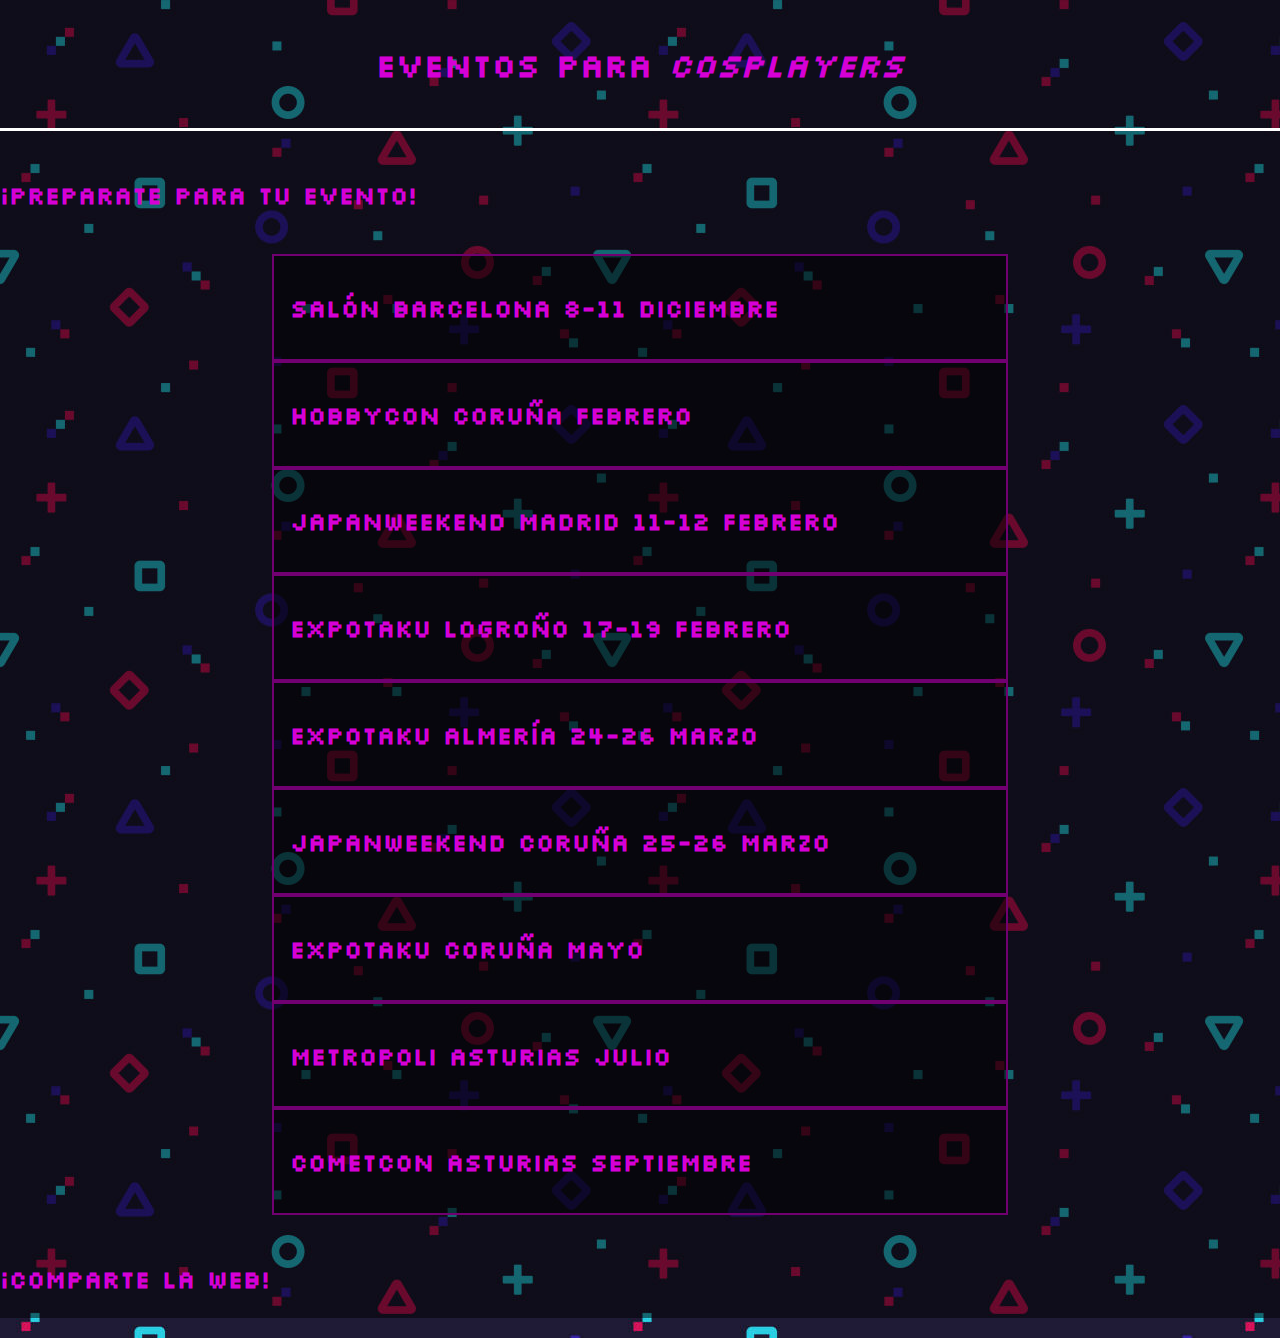
==== commit 47f9b099: "Add files via upload" ====
--- a/index.html
+++ b/index.html
@@ -1,506 +1,134 @@
-<!DOCTYPE html>
-<html lang="es">
-<head>
-    <meta charset="UTF-8">
-    <meta http-equiv="X-UA-Compatible" content="IE=edge">
-    <meta name="viewport" content="width=device-width, initial-scale=1.0">
-    <link rel="stylesheet" href="1DAW_JoseTomas_Puertaas_Melguizo.css">
-    <title>Practica4_JoseTomas_Puertas_Melguizo</title>
-    <link rel="preconnect" href="https://fonts.googleapis.com">
-    <link rel="preconnect" href="https://fonts.gstatic.com" crossorigin>
-    <link href="https://fonts.googleapis.com/css2?family=Lemonada:wght@300&display=swap" rel="stylesheet">
-    <link href="https://fonts.googleapis.com/css2?family=Caveat&display=swap" rel="stylesheet">
-    <link rel="stylesheet" href="https://cdnjs.cloudflare.com/ajax/libs/font-awesome/6.1.1/css/all.min.css"
-     integrity="sha512-KfkfwYDsLkIlwQp6LFnl8zNdLGxu9YAA1QvwINks4PhcElQSvqcyVLLD9aMhXd13uQjoXtEKNosOWaZqXgel0g==" crossorigin="anonymous" referrerpolicy="no-referrer" />
-</head>
-<body>
-    <nav>
-        <div id="logo">
-            <img src="assets/img/logo.png" alt="Logo del juego">
-                <div id="listaenlaces">
-                    <a href="#cuatroelementos" id="primerhijolista">Personajes</a>
-                    <a href="#bosses">Jefes</a>
-                    <a href="#ajedrez">Ajedrez</a>
-                    <a href="#tabla">Objetos</a>
-                    <a href="#contacto">Contacto</a>
-                </div>
-        </div>
-        <div id="redessociales">
-            <a href="https://twitter.com/Tomas3134" target="_blank"><i class="fa-brands fa-twitter"></i></a>
-            <a href="https://www.instagram.com/jthomas_313/" target="_blank"><i class="fa-brands fa-instagram"></i></a>
-            <a href="https://www.youtube.com/watch?v=FKJvVd3Uyz4&ab_channel=Cari%C3%B1o" target="_blank"><i class="fa-brands fa-youtube"></i></a>
-        </div>
-        <div id="acceso">
-            <form action="">
-                <div id="correoacceso" class="inputarriba">
-                    <label for="correoformularioarriba">Correo: </label>
-                    <input type="email" id="correoformularioarriba" name="correoformularioarriba">
-                </div>
-                <div id="contraseñaacceso" class="inputarriba">
-                    <label for="contraseñaformularioarriba">Contraseña: </label>
-                    <input type="password" id="contraseñaformularioarriba" name="contraseñaformularioarriba">
-                </div>
-                <button type="submit" id="botonacceso">Acceso</button>
-            </form>
-        </div>
-    </nav>
-    <main>
-        <h1 id="titulo">Blog super serio del TBOIA+</h1>
-        <section id="cuatroelementos">
-            <div id="father">
-                <h2>Personajes TBOIA+</h2>
-                <div class="grupersonaje">
-                    <article id="Isaac" class="personaje">
-                        <h3>Isaac</h3>
-                        <div class="infopersonaje">
-                            <p>
-                                <img src="assets/img/isaac.png" alt="Personaje de Isaac">
-                                Isaac es un niño de 5 años, su nombre completo es Isaac Moriah, su padre es un reparador y
-                                 su madre una cristiana practicante, es el personaje base del videojuego. Su historia en la cual
-                                  su madre le quiere matar es  una clara referencia a la historia bíblica de la atadura de Isaac,
-                                   donde Abraham es ordenado por Dios a sacrificar a su único hijo.
-                                El personaje es calvo porque su madre le afeitó su cabeza.
-                            </p>
-                        </div>
-                        <button type="submit">Tomo bíblico</button>
-                    </article>
-                    <article id="Azazel" class="personaje">
-                        <h3>Azazel</h3>
-                        <div class="infopersonaje">
-                            <p>
-                            <img src="assets/img/azazel.png" alt="Personaje de Azazel">
-                            Azazel es un angel caido, en rabínico su nombre significa literalmente "para la total eliminación".
-                             Está asociado al rito del Día de la Expiación, cuando se echaban a suertes sobre dos cabríos, uno para
-                              Yahvé y otro para Azazel. Este personaje es el único que puede tener vida roja aunque en sus caractiresticas
-                               pone -1 en está y es el único que puede volar sin necesidad de ningun item.
-                            </p>
-                        </div>
-                        <button type="submit">Tomo bíblico</button>
-                    </article>
-                </div>
-                <div class="grupersonaje">
-                    <article id="Lazarus" class="personaje">
-                        <h3>Lazarus</h3>
-                        <div class="infopersonaje">
-                            <p>
-                            <img src="assets/img/lazarus.png" alt="Personaje de Lazarus">
-                            Es un personaje que referencía al personaje biblico de Lázaro de Betania, este último vivió en Betania,
-                             un pueblo a las afueras de Jerusalén. En su casa se alojó Jesús en tres ocasiones (confirmadas),
-                              como pago por esto fue revivido, cosa que tambien hace en el juego. Por este acontecimiento su
-                               nombre es utilizado frecuentemente como sinónimo de resurrección. El el juego cuando pasa esto
-                                nuestro personaje consigue un corazon rojo de vida, más daño, velocidad y rango, pero su suerte baja un punto.
-                            </p>
-                        </div>
-                        <button type="submit">Tomo bíblico</button>
-                    </article>
-                    <article id="Cain" class="personaje">
-                        <h3>Cain</h3>
-                        <div class="infopersonaje">
-                            <p>
-                            <img src="assets/img/cain.png" alt="Personaje de Cain">
-                            Cain es el primogénito de Adán y Eva, era un labrador de la tierra al igual que su padre Adán.
-                             Según la Bíblia, cain y us hermano Abel presentaron sus sacrificios a Dios, al verlos Dios prefirío
-                              la ofrenda de Abel (primicias y grasa de sus ovejas) a la de Cain (frutos del campo), a Cain se le
-                               fue y revento con una azada a Abel, Despues de eso volvio a su campo y al ser preguntado por
-                                Morgan Freeman sobre el paradero de su hermano dijo:"Illo mi alma yo no soy la niñera de nadie".
-                            </p>
-                        </div>
-                        <button type="submit">Tomo bíblico</button>
-                    </article>
-                </div>
-            </div>
-        </section>
-        <section id="bosses">
-            <h2>Mis jefes/bosses favoritos</h2>
-            <article id="padre">
-                <div id="bestia">
-                    <img src="assets/bosses/beestia.jpg" alt="The Beast, boss final después de matar a Dogma">
-                </div>
-                <div id="mascara">
-                    <img src="assets/bosses/mascara.webp" alt="Mask of Infami, el peor boss">
-                </div>
-                <div id="satan">
-                    <img src="assets/bosses/megasatan.jpg" alt="Mega Satan, boss final después de conseguir la llave">
-                </div>
-                <div id="greed">
-                    <img src="assets/bosses/ultragreed.jpg" alt="Ultra Greed, boss final del modo greed">
-                </div>
-                <div id="momia">
-                    <img src="assets/bosses/mega.webp" alt="Mega RagMan, el peor boss de los primeros pisos">
-                </div>
-                <div id="pin">
-                    <img src="assets/bosses/pin.webp" alt="Pin, parece un pene">
-                </div>
-            </article>
-        </section>
-        <section id="ajedrez">
-            <h2>Tablero de ajedrez, tiene mucho que ver con la temática de la web</h2>
-            <article id="tablero">
-                <div> <img src="assets/piezas/nuevas/torre1.png" alt="torre negra"> </div>
-                <div> <img src="assets/piezas/nuevas/caballo1.png "alt="caballo negro"> </div>
-                <div> <img src="assets/piezas/nuevas/alfil1.png" alt="alfil negor"> </div>
-                <div> <img src="assets/piezas/nuevas/rey1.png" alt="rey negro"> </div>
-                <div> <img src="assets/piezas/nuevas/reina1.webp" alt="reina negra"> </div>
-                <div> <img src="assets/piezas/nuevas/alfil1.png" alt="alfil negro"> </div>
-                <div> <img src="assets/piezas/nuevas/caballo1.png" alt="caballo negro"> </div>
-                <div> <img src="assets/piezas/nuevas/torre1.png" alt="torre negra"> </div>
-                <div> <img src="assets/piezas/nuevas/peon1.png" alt="peon negro"> </div>
-                <div> <img src="assets/piezas/nuevas/peon1.png" alt="peon negro"> </div>
-                <div> <img src="assets/piezas/nuevas/peon1.png" alt="peon negro"> </div>
-                <div> <img src="assets/piezas/nuevas/peon1.png" alt="peon negro"> </div>
-                <div> <img src="assets/piezas/nuevas/peon1.png" alt="peon negro"> </div>
-                <div> <img src="assets/piezas/nuevas/peon1.png" alt="peon negro"> </div>
-                <div> <img src="assets/piezas/nuevas/peon1.png" alt="peon negro"> </div>
-                <div> <img src="assets/piezas/nuevas/peon1.png" alt="peon negro"> </div>
-                <div id="nada"></div>
-                <div> <img src="assets/piezas/nuevas/peon.png" alt="peon blanco"> </div>
-                <div> <img src="assets/piezas/nuevas/peon.png" alt="peon blanco"> </div>
-                <div> <img src="assets/piezas/nuevas/peon.png" alt="peon blanco"> </div>
-                <div> <img src="assets/piezas/nuevas/peon.png" alt="peon blanco"> </div>
-                <div> <img src="assets/piezas/nuevas/peon.png" alt="peon blanco"> </div>
-                <div> <img src="assets/piezas/nuevas/peon.png" alt="peon blanco"> </div>
-                <div> <img src="assets/piezas/nuevas/peon.png" alt="peon blanco"> </div>
-                <div> <img src="assets/piezas/nuevas/peon.png" alt="peon blanco"> </div>
-                <div> <img src="assets/piezas/nuevas/torre.png" alt="torre blanca"> </div>
-                <div> <img src="assets/piezas/nuevas/caballo.png "alt="caballo blanco"> </div>
-                <div> <img src="assets/piezas/nuevas/alfil.png" alt="alfil blanco"> </div>
-                <div> <img src="assets/piezas/nuevas/reina.webp" alt="reian blanca"> </div>
-                <div> <img src="assets/piezas/nuevas/rey.png" alt="rey Juan Carlos 1"> </div>
-                <div> <img src="assets/piezas/nuevas/alfil.png" alt="alfil blanco"> </div>
-                <div> <img src="assets/piezas/nuevas/caballo.png" alt="caballo blanco"> </div>
-                <div> <img src="assets/piezas/nuevas/torre.png" alt="torre blanca"> </div>
-            </article>
-        </section>
-        <section id="tabla">
-            <h2>Mejores objetos TBOIA+ verdad absoluta</h2>
-            <table id="pc">
-                <thead>
-                    <tr>
-                        <th>Nombre</th>
-                        <th>Conjunto</th>
-                        <th>Descripción</th>
-                        <th>Tipo</th>
-                        <th>Coste</th>
-                        <th>Foto</th>
-                    </tr>
-                </thead>
-                <tbody>
-                    <tr>
-                        <td lang="en">Crystal Ball</td>
-                        <td>Todas las salas</td>
-                        <td>Revela el mapa y da un corazon azul o carta</td>
-                        <td>Activo</td>
-                        <td>Monedas hasta explotar la máquina</td>
-                        <td><img src="assets/img/objects/ball.png" alt="Crystal ball fanart"></td>
-                    </tr>
-                    <tr>
-                        <td lang="en">Mega Blast</td>
-                        <td>Pactos con el demonio</td>
-                        <td>Dispara una brimstone gigante durante 15 segundos</td>
-                        <td>Activo</td>
-                        <td>2 contenedores de corazón</td>
-                        <td><img src="assets/img/objects/megablast.png" alt="Mega Satan Boss"></td>
-                    </tr>
-                    <tr>
-                        <td lang="en">Mama Mega!</td>
-                        <td>Tiendas y habitaciones doradas</td>
-                        <td>Daña a todos los enemigos y destruye todos los obstáculos, de un piso entero</td>
-                        <td>Activo</td>
-                        <td>15 monedas</td>
-                        <td><img src="assets/img/objects/mamamega.png" alt="Mama Mega! Pedestal"></td>
-                    </tr>
-                    <tr>
-                        <td lang="en">Brimstone</td>
-                        <td>Pactos con el demonio</td>
-                        <td>Las lágrimas son reemplazadas por un rayo láser</td>
-                        <td>Pasivo</td>
-                        <td>2 contenedores de corazón</td>
-                        <td><img src="assets/img/objects/azufre.png" alt="Brimstone fanart"></td>
-                    </tr>
-                    <tr>
-                        <td lang="en">Magic Mushroom</td>
-                        <td>Todas las salas</td>
-                        <td>Mejora varias pasivas</td>
-                        <td>Pasivo</td>
-                        <td>Ninguno/bomba para romper setas</td>
-                        <td><img src="assets/img/objects/mushroom.png" alt="Magic Mushroom pedestal"></td>
-                    </tr>
-                    <tr>
-                        <td lang="en">Epic Fetus</td>
-                        <td>Habitaciones doradas</td>
-                        <td>Las lágrimasson reemplazadas por misiles guiados</td>
-                        <td>Pasivo</td>
-                        <td>Ninguno</td>
-                        <td><img src="assets/img/objects/Dr_Fetus.webp" alt="Epic fetus PNJ"></td>
-                    </tr>
-                </tbody>
-            </table>
-            <table class="movil">
-                <tr>
-                    <th>Nombre</th>
-                </tr>
-                <tr>
-                    <td lang="en">Crystal Ball</td>
-                </tr>
-                <tr>
-                    <th>Conjunto</th>
-                </tr>
-                <tr>
-                    <td>Todas las salas</td>
-                </tr>
-                <tr>
-                    <th>Descripción</th>
-                </tr>
-                <tr>
-                    <td>Revela el mapa y da un corazon azul o carta</td>
-                </tr>
-                <tr>
-                    <th>Tipo</th>
-                </tr>
-                <tr>
-                    <td>Activo</td>
-                </tr>
-                <tr>
-                    <th>Coste</th>
-                </tr>
-                <tr>
-                    <td>Monedas hasta explotar la máquina</td>
-                </tr>
-                <tr>
-                    <th>Foto</th>
-                </tr>
-                <tr>
-                    <td><img src="assets/img/objects/ball.png" alt="Crystal ball fanart"></td>
-                </tr>
-            </table>
-            <table class="movil">
-                <tr>
-                    <th>Nombre</th>
-                </tr>
-                <tr>
-                    <td lang="en">Mega Blast</td>
-                </tr>
-                <tr>
-                    <th>Conjunto</th>
-                </tr>
-                <tr>
-                    <td>Pactos con el demonio</td>
-                </tr>
-                <tr>
-                    <th>Descripción</th>
-                </tr>
-                <tr>
-                    <td>Dispara una brimstone gigante durante 15 segundos</td>
-                </tr>
-                <tr>
-                    <th>Tipo</th>
-                </tr>
-                <tr>
-                    <td>Activo</td>
-                </tr>
-                <tr>
-                    <th>Coste</th>
-                </tr>
-                <tr>
-                    <td>2 contenedores de corazón</td>
-                </tr>
-                <tr>
-                    <th>Foto</th>
-                </tr>
-                <tr>
-                    <td><img src="assets/img/objects/megablast.png" alt="Mega Satan Boss"></td>
-                </tr>
-            </table>
-            <table class="movil">
-                <tr>
-                    <th>Nombre</th>
-                </tr>
-                <tr>
-                    <td lang="en">Mama Mega!</td>
-                </tr>
-                <tr>
-                    <th>Conjunto</th>
-                </tr>
-                <tr>
-                    <td>Tiendas y habitaciones doradas</td>
-                </tr>
-                <tr>
-                    <th>Descripción</th>
-                </tr>
-                <tr>
-                    <td>Daña a todos los enemigos y destruye todos los obstáculos, de un piso entero</td>
-                </tr>
-                <tr>
-                    <th>Tipo</th>
-                </tr>
-                <tr>
-                    <td>Activo</td>
-                </tr>
-                <tr>
-                    <th>Coste</th>
-                </tr>
-                <tr>
-                    <td>15 monedas</td>
-                </tr>
-                <tr>
-                    <th>Foto</th>
-                </tr>
-                <tr>
-                    <td><img src="assets/img/objects/mamamega.png" alt="Mama Mega! Pedestal"></td>
-                </tr>
-            </table>
-            <table class="movil">
-                <tr>
-                    <th>Nombre</th>
-                </tr>
-                <tr>
-                    <td lang="en">Brimstone</td>
-                </tr>
-                <tr>
-                    <th>Conjunto</th>
-                </tr>
-                <tr>
-                    <td>Pactos con el demonio</td>
-                </tr>
-                <tr>
-                    <th>Descripción</th>
-                </tr>
-                <tr>
-                    <td>Las lágrimas son reemplazadas por un rayo láser</td>
-                </tr>
-                <tr>
-                    <th>Tipo</th>
-                </tr>
-                <tr>
-                    <td>Pasivo</td>
-                </tr>
-                <tr>
-                    <th>Coste</th>
-                </tr>
-                <tr>
-                    <td>2 contenedores de corazón</td>
-                </tr>
-                <tr>
-                    <th>Foto</th>
-                </tr>
-                <tr>
-                    <td><img src="assets/img/objects/azufre.png" alt="Brimstone fanart"></td>
-                </tr>
-            </table>
-            <table class="movil">
-                <tr>
-                    <th>Nombre</th>
-                </tr>
-                <tr>
-                    <td lang="en">Magic Mushroom</td>
-                </tr>
-                <tr>
-                    <th>Conjunto</th>
-                </tr>
-                <tr>
-                    <td>Todas las salas</td>
-                </tr>
-                <tr>
-                    <th>Descripción</th>
-                </tr>
-                <tr>
-                    <td>Mejora varias pasivas</td>
-                </tr>
-                <tr>
-                    <th>Tipo</th>
-                </tr>
-                <tr>
-                    <td>Pasivo</td>
-                </tr>
-                <tr>
-                    <th>Coste</th>
-                </tr>
-                <tr>
-                    <td>Ninguno/bomba para romper setas</td>
-                </tr>
-                <tr>
-                    <th>Foto</th>
-                </tr>
-                <tr>
-                    <td><img src="assets/img/objects/mushroom.png" alt="Magic Mushroom pedestal"></td>
-                </tr>
-            </table>
-            <table class="movil">
-                <tr>
-                    <th>Nombre</th>
-                </tr>
-                <tr>
-                    <td lang="en">Epic Fetus</td>
-                </tr>
-                <tr>
-                    <th>Conjunto</th>
-                </tr>
-                <tr>
-                    <td>Habitaciones doradas</td>
-                </tr>
-                <tr>
-                    <th>Descripción</th>
-                </tr>
-                <tr>
-                    <td>Las lágrimas son reemplazadas por misiles guiados</td>
-                </tr>
-                <tr>
-                    <th>Tipo</th>
-                </tr>
-                <tr>
-                    <td>Pasivo</td>
-                </tr>
-                <tr>
-                    <th>Coste</th>
-                </tr>
-                <tr>
-                    <td>Ninguno</td>
-                </tr>
-                <tr>
-                    <th>Foto</th>
-                </tr>
-                <tr>
-                    <td><img src="assets/img/objects/Dr_Fetus.webp" alt="Epic fetus PNJ"></td>
-                </tr>
-            </table>
-        </section>
-        <section id="contacto">
-            <h2>¿Algún problema con la web?, rellena este formulario o ven a darte de piñas a la ubicación</h2>
-            <div id="contactopadre">
-                <div id="ubicacion">
-                    <iframe src="https://www.google.com/maps/embed?pb=!1m18!1m12!1m3!1d199.17510066360785!2d-3.5704576905670518!
-                    3d36.99066844758624!2m3!1f0!2f0!3f0!3m2!1i1024!2i768!4f13.1!3m3!1m2!1s0xd71ee08a2d8d8ed%3A0x74bab598357f1443
-                    !2sC.%20Estacion%2C%209%2C%2018650%20D%C3%BArcal%2C%20Granada!5e0!3m2!1ses!2ses!4v1653568673743!5m2!1ses!2ses"
-                     width="600" height="450" style="border:0;" allowfullscreen="" loading="lazy" referrerpolicy="no-referrer-when
-                     -downgrade"></iframe>
-                </div>
-                <div id="formularioabajo">
-                    <form action="">
-                        <div id="nombreycorreo">
-                            <div id="nombreformulario">
-                                <label for="nombreformularioabajo">Nombre:</label>
-                                <input class="fallo" type="text" id="nombreformularioabajo" name="nombreformularioabajo">
-                            </div>
-                            <div id="correoformulario">
-                                <label for="correoformularioabajo">Correo:</label>
-                                <input class="fallo" type="email" id="correoformularioabajo" name="correoformularioabajo">
-                            </div>
-                        </div>
-                        <div id="textareaabajo">
-                            <p>¿Cuál es la sucedura?</p>
-                            <textarea name="sucedura" id="sucedura" cols="30" rows="10"></textarea>
-                        </div>
-                        <div id="aceptar">
-                            <input type="checkbox" id="aceptacionformularioabajo" name="aceptacionformularioabajo">
-                            <label for="aceptacionformularioabajo">Acepto que Tomas me de de ostias en la ubicación</label>
-                        </div>
-                        <div id="boton">
-                            <button type="submit">Contactar</button>
-                        </div>
-                    </form>
-                </div>
-            </div>
-        </section>
-    </main>   
-</body>
-</html>+<!DOCTYPE html>
+<html lang="es">
+    <head>
+        <meta charset="UTF-8">
+        <meta http-equiv="X-UA-Compatible" content="IE=edge">
+        <meta name="viewport" content="width=device-width, initial-scale=1.0">
+        <title>Practica Formulario</title>
+        <meta name="author" content="Jose Tomas Puertas Melguizo">
+        <meta name="description" content="Está página es una práctica de creación de formularios en HTML">
+        <link rel="stylesheet" href="formulario.css">
+        <link rel="stylesheet" href="logica.js">
+        <link rel="stylesheet" href="https://cdnjs.cloudflare.com/ajax/libs/font-awesome/6.2.0/css/all.min.css" integrity="sha512-xh6O/CkQoPOWDdYTDqeRdPCVd1SpvCA9XXcUnZS2FmJNp1coAFzvtCN9BmamE+4aHK8yyUHUSCcJHgXloTyT2A==" crossorigin="anonymous" referrerpolicy="no-referrer" />
+    </head>
+    <body>
+        <header id="menu">
+            <i class="fa-solid fa-face-dizzy"></i>
+            <h1>Eventos para <em>cosplayers</em></h1>
+            <i class="fa-solid fa-bars"></i>
+        </header>
+        <main>
+            <h2>¡Preparate para tu evento!</h2>
+            <div>
+                <div class="contenedor">
+                    <h2>Salón Barcelona 8-11 Diciembre</h2>
+                    <i class="fa-solid fa-angle-down enlace" id="enlace_1"></i>
+                    <i class="fa-solid fa-angle-up enlace" id="enlace_1.1" style="display: none;"></i>
+                </div>
+                <div id="info_1" class="info" style="display: none;">
+                    <iframe src="https://www.google.com/maps/embed?pb=!1m14!1m8!1m3!1d1780.816419435177!2d2.1342869936073137!3d41.353129973151475!3m2!1i1024!2i768!4f13.1!3m3!1m2!1s0x12a498bae8d36311%3A0x4fb2276a5e89aeda!2sFira%20Gran%20Via%20-%20Gate%204%20%2F%20Puerta%204!5e0!3m2!1ses!2ses!4v1670274905804!5m2!1ses!2ses" width="600" height="450" style="border:0;" allowfullscreen="" loading="lazy" referrerpolicy="no-referrer-when-downgrade"></iframe>
+    
+                    <h3><a href="https://www.manga-barcelona.com/es/inicio.cfm">Enlace</a></h3>
+                </div>
+            </div>
+            <div>
+                <div class="contenedor">
+                    <h2>Hobbycon Coruña Febrero</h2>
+                    <i class="fa-solid fa-angle-down enlace" id="enlace_2"></i>
+                    <i class="fa-solid fa-angle-up enlace" id="enlace_2.1" style="display: none;"></i>
+                </div>
+                <div id="info_2" class="info" style="display: none;">
+                    <iframe src="https://www.google.com/maps/embed?pb=!1m18!1m12!1m3!1d2900.4359998151995!2d-8.401283483829282!3d43.36790677884864!2m3!1f0!2f0!3f0!3m2!1i1024!2i768!4f13.1!3m3!1m2!1s0xd2e7c8704d642ed%3A0xb62d6482f537349c!2sPalexco!5e0!3m2!1ses!2ses!4v1670276972847!5m2!1ses!2ses" width="600" height="450" style="border:0;" allowfullscreen="" loading="lazy" referrerpolicy="no-referrer-when-downgrade"></iframe>
+    
+                    <h3><a href=https://twitter.com/hobbycongalicia>Enlace</a></h3>
+                </div>
+            </div>
+            <div>
+                <div class="contenedor">
+                    <h2>JapanWeekend Madrid 11-12 Febrero</h2>
+                    <i class="fa-solid fa-angle-down enlace" id="enlace_3"></i>
+                    <i class="fa-solid fa-angle-up enlace" id="enlace_3.1" style="display: none;"></i>
+                </div>
+                <div id="info_3" class="info" style="display: none;">
+                    <iframe src="https://www.google.com/maps/embed?pb=!1m14!1m8!1m3!1d3035.3528600310096!2d-3.616847848214666!3d40.4674580554344!3m2!1i1024!2i768!4f13.1!3m3!1m2!1s0xd422e50d152df37%3A0x801ce4be7e7a5eec!2sRecinto%20Ferial%20-%20Ifema%20Madrid!5e0!3m2!1ses!2ses!4v1670277640873!5m2!1ses!2ses" width="600" height="450" style="border:0;" allowfullscreen="" loading="lazy" referrerpolicy="no-referrer-when-downgrade"></iframe>
+    
+                    <h3><a href=https://www.japanweekend.com/madrid>Enlace</a></h3>
+                </div>
+            </div>
+            <div>
+                <div class="contenedor">
+                    <h2>ExpOtaku Logroño 17-19 Febrero</h2>
+                    <i class="fa-solid fa-angle-down enlace" id="enlace_4"></i>
+                    <i class="fa-solid fa-angle-up enlace" id="enlace_4.1" style="display: none;"></i>
+                </div>
+                <div id="info_4" class="info" style="display: none;">
+                    <img src="mem.jpeg" alt="">
+    
+                    <h3><a href=https://www.youtube.com/watch?v=dQw4w9WgXcQ>No Info</a></h3>
+                </div>
+            </div>
+            <div>
+                <div class="contenedor">
+                    <h2>ExpOtaku Almería 24-26 Marzo</h2>
+                    <i class="fa-solid fa-angle-down enlace" id="enlace_5"></i>
+                    <i class="fa-solid fa-angle-up enlace" id="enlace_5.1" style="display: none;"></i>
+                </div>
+                <div id="info_5" class="info" style="display: none;">
+                    <img src="mem.jpeg" alt="">
+    
+                    <h3><a href=https://www.youtube.com/watch?v=dQw4w9WgXcQ>No Info</a></h3>
+                </div>
+            </div>
+            <div>
+                <div class="contenedor">
+                    <h2>JapanWeekend Coruña 25-26 Marzo</h2>
+                    <i class="fa-solid fa-angle-down enlace" id="enlace_6"></i>
+                    <i class="fa-solid fa-angle-up enlace" id="enlace_6.1" style="display: none;"></i>
+                </div>
+                <div id="info_6" class="info" style="display: none;">
+                    <iframe src="https://www.google.com/maps/embed?pb=!1m14!1m8!1m3!1d5803.507379863321!2d-8.410125!3d43.340343!3m2!1i1024!2i768!4f13.1!3m3!1m2!1s0x0%3A0x93831a251a29aaeb!2sExpoCoru%C3%B1a!5e0!3m2!1ses!2ses!4v1670278458368!5m2!1ses!2ses" width="600" height="450" style="border:0;" allowfullscreen="" loading="lazy" referrerpolicy="no-referrer-when-downgrade"></iframe>
+    
+                    <h3><a href=https://www.japanweekend.com/acoruna/>Enlace</a></h3>
+                </div>
+            </div>
+            <div>
+                <div class="contenedor">
+                    <h2>ExpOtaku Coruña Mayo</h2>
+                    <i class="fa-solid fa-angle-down enlace" id="enlace_7"></i>
+                    <i class="fa-solid fa-angle-up enlace" id="enlace_7.1" style="display: none;"></i>
+                </div>
+                <div id="info_7" class="info" style="display: none;">
+                    <img src="mem.jpeg" alt="">
+    
+                    <h3><a href=https://www.youtube.com/watch?v=dQw4w9WgXcQ>No info</a></h3>
+                </div>
+            </div>
+            <div>
+                <div class="contenedor">
+                    <h2>Metropoli Asturias Julio</h2>
+                    <i class="fa-solid fa-angle-down enlace" id="enlace_8"></i>
+                    <i class="fa-solid fa-angle-up enlace" id="enlace_8.1" style="display: none;"></i>
+                </div>
+                <div id="info_8" class="info" style="display: none;">
+                    <img src="mem.jpeg" alt="">
+    
+                    <h3><a href=https://www.youtube.com/watch?v=dQw4w9WgXcQ>No info</a></h3>
+                </div>
+            </div>
+            <div>
+                <div class="contenedor">
+                    <h2>CometCon Asturias Septiembre</h2>
+                    <i class="fa-solid fa-angle-down enlace" id="enlace_9"></i>
+                    <i class="fa-solid fa-angle-up enlace" id="enlace_9.1" style="display: none;"></i>
+                </div>
+                <div id="info_9" class="info" style="display: none;">
+                    <img src="mem.jpeg" alt="">
+    
+                    <h3><a href=https://www.youtube.com/watch?v=dQw4w9WgXcQ>No info</a></h3>
+                </div>
+            </div>
+            <h2>¡Comparte la web!</h2>
+        </main>
+    </body>
+</html>
+<script src="logica.js"></script>--- a/formulario.css
+++ b/formulario.css
@@ -0,0 +1,81 @@
+@font-face{
+    font-family: "Fuente";
+    src: url("Silkscreen-Regular.ttf");
+}
+
+body{
+    font-family: Fuente;
+    background-image: url('arcade.jpg');
+    background-repeat: repeat;
+    max-width: 1500px;
+    margin: auto;
+}
+
+header > i, header > a{
+    font-size: 4rem;
+    color: rgb(173, 0, 173);
+}
+
+header{
+    color: rgb(173, 0, 173);
+    display: flex;
+    justify-content: space-around;
+    align-items: center;
+    height: 8rem;
+    background-color: rgba(0, 0, 0, 0.5);
+    border-bottom: 3px solid white;
+}
+
+main{
+    color: rgb(173, 0, 173);
+    background-color: rgba(0, 0, 0, 0.5);
+}
+
+h1, h2, h3, h4{
+    color: rgb(214, 0, 214);
+    text-align: center;
+}
+
+h3{
+    font-size: 4rem;
+}
+
+main > h2{
+    margin-top: 0px;
+    text-align: start;
+    padding-top: 3rem;
+    padding-bottom: 1.5rem;
+}
+
+main{
+    border-top: 0px;
+}
+
+.contenedor{
+    margin: auto;
+    max-width: 700px;
+    display: flex;
+    justify-content: space-between;
+    align-items: center;
+    border: 2px solid rgb(113, 0, 113);
+    background-color: rgba(0, 0, 0, 0.5);
+    padding: 1rem;
+}
+
+main i{
+    font-size: 2rem;
+}
+
+.info{
+    width: 95%;
+    max-width: 600px;
+    margin: auto;
+}
+
+iframe{
+   width: 100%;
+}
+
+.info img{
+    width: 100%;
+}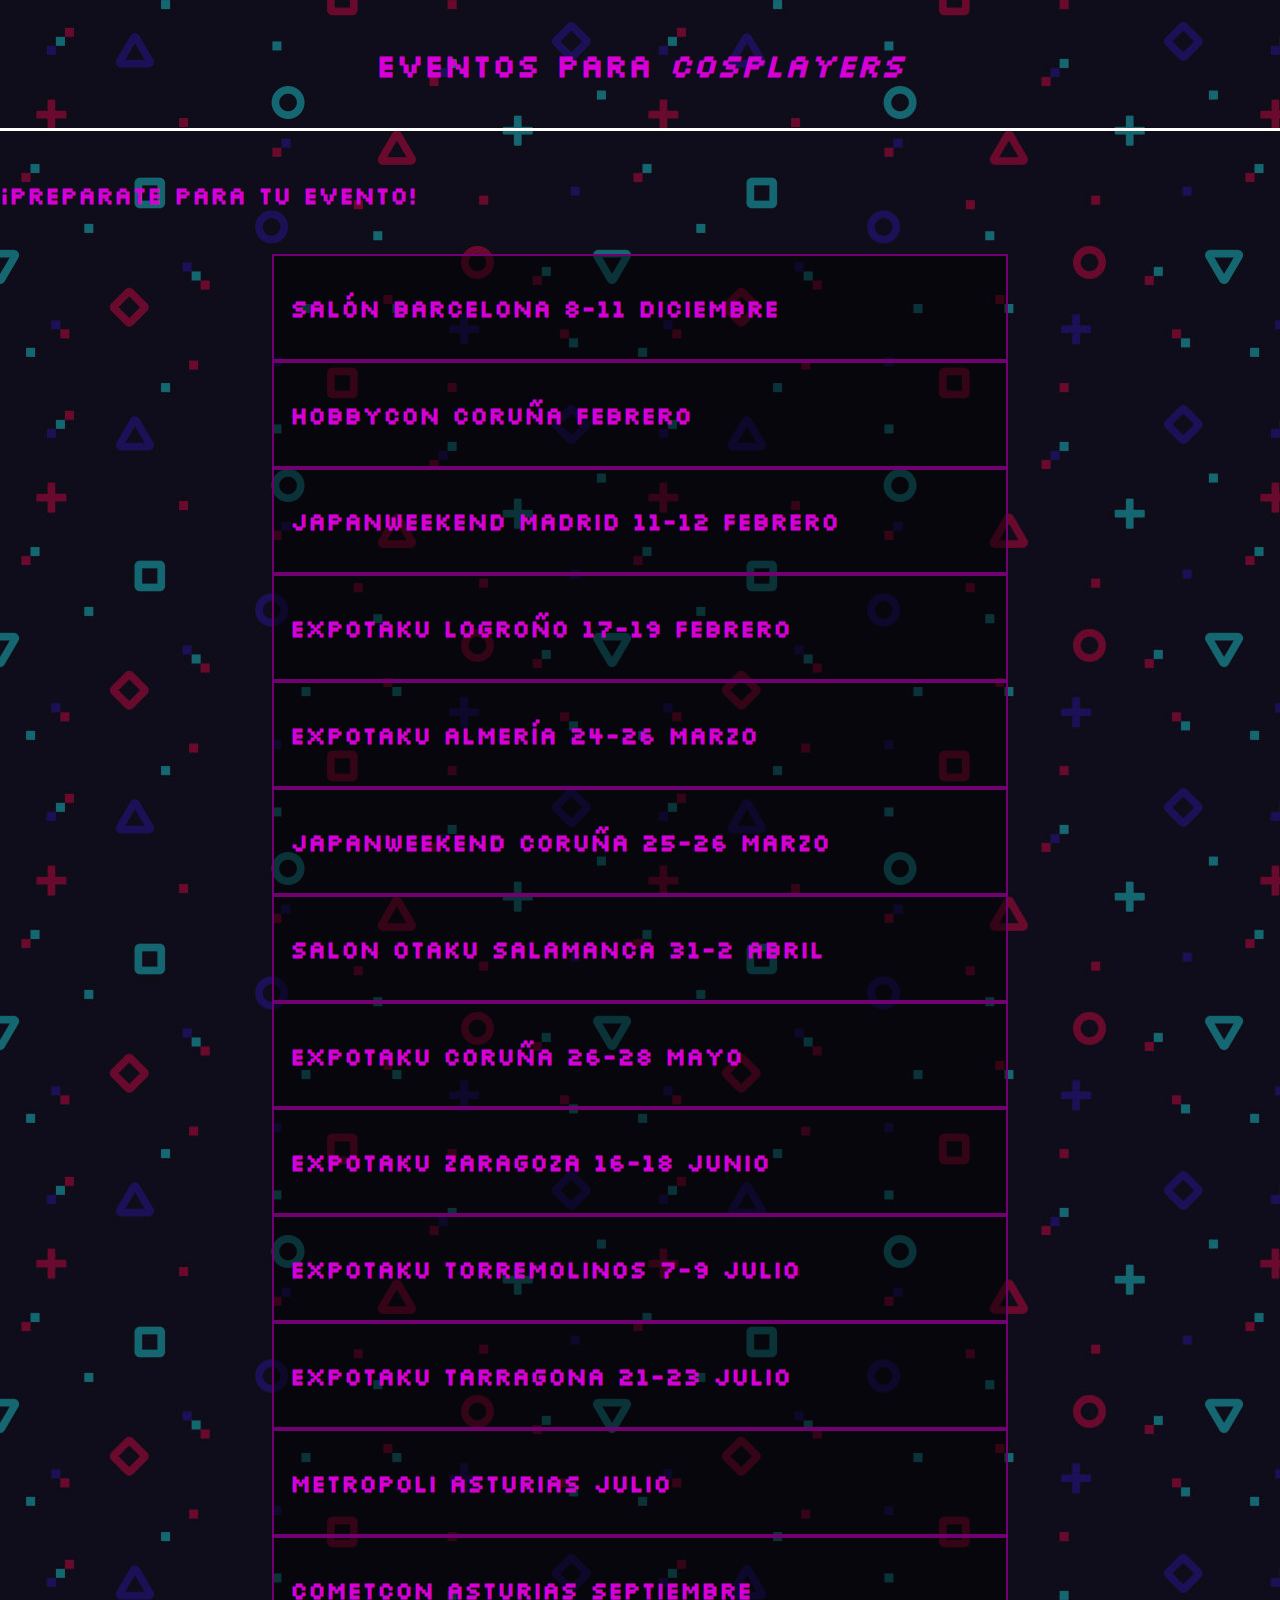
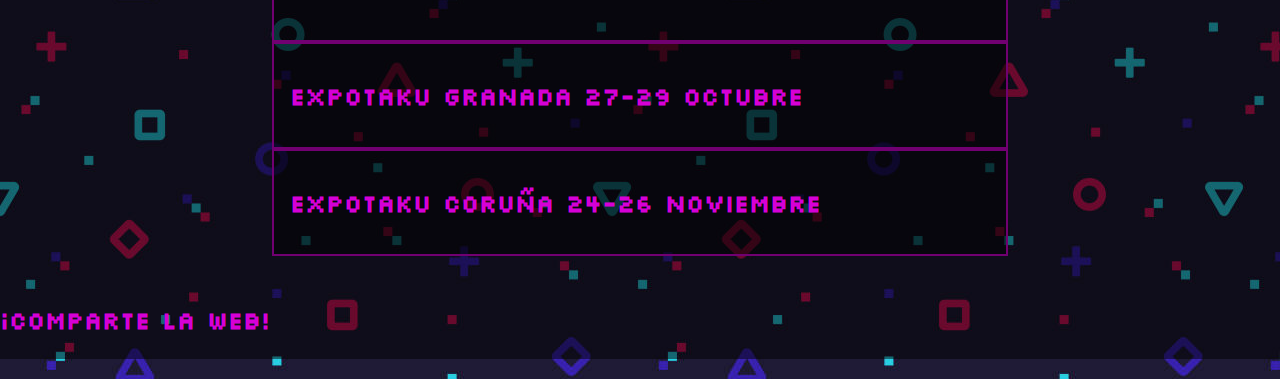
==== commit 46f24edb: "Todos las expotaku" ====
--- a/index.html
+++ b/index.html
@@ -62,9 +62,9 @@
                     <i class="fa-solid fa-angle-up enlace" id="enlace_4.1" style="display: none;"></i>
                 </div>
                 <div id="info_4" class="info" style="display: none;">
-                    <img src="mem.jpeg" alt="">
-    
-                    <h3><a href=https://www.youtube.com/watch?v=dQw4w9WgXcQ>No Info</a></h3>
+                    <iframe src="https://www.google.com/maps/embed?pb=!1m14!1m8!1m3!1d10155.755812029653!2d-2.427836164730422!3d42.470487061184606!3m2!1i1024!2i768!4f13.1!3m3!1m2!1s0x0%3A0xe824e174cbb2c4b7!2sRiojaforum%20Palacio%20de%20Congresos%20y%20Auditorio%20de%20La%20Rioja!5e1!3m2!1ses!2ses!4v1670324201415!5m2!1ses!2ses" width="600" height="450" style="border:0;" allowfullscreen="" loading="lazy" referrerpolicy="no-referrer-when-downgrade"></iframe>
+    
+                    <h3><a href=https://www.expotaku.com/logrono/>Enlace</a></h3>
                 </div>
             </div>
             <div>
@@ -74,9 +74,9 @@
                     <i class="fa-solid fa-angle-up enlace" id="enlace_5.1" style="display: none;"></i>
                 </div>
                 <div id="info_5" class="info" style="display: none;">
-                    <img src="mem.jpeg" alt="">
-    
-                    <h3><a href=https://www.youtube.com/watch?v=dQw4w9WgXcQ>No Info</a></h3>
+                    <iframe src="https://www.google.com/maps/embed?pb=!1m14!1m8!1m3!1d1947.9178347890702!2d-2.322828!3d36.838366!3m2!1i1024!2i768!4f13.1!3m3!1m2!1s0x0%3A0xe911a0f806b2eb14!2sPalacio%20de%20Exposiciones%20y%20Congresos%20Cabo%20de%20Gata%20%E2%80%93%20Ciudad%20de%20Almer%C3%ADa!5e1!3m2!1ses!2ses!4v1670324256227!5m2!1ses!2ses" width="600" height="450" style="border:0;" allowfullscreen="" loading="lazy" referrerpolicy="no-referrer-when-downgrade"></iframe>
+    
+                    <h3><a href=https://www.expotaku.com/almeria/>Enlace</a></h3>
                 </div>
             </div>
             <div>
@@ -93,38 +93,110 @@
             </div>
             <div>
                 <div class="contenedor">
-                    <h2>ExpOtaku Coruña Mayo</h2>
+                    <h2>Salon Otaku Salamanca 31-2 Abril</h2>
                     <i class="fa-solid fa-angle-down enlace" id="enlace_7"></i>
                     <i class="fa-solid fa-angle-up enlace" id="enlace_7.1" style="display: none;"></i>
                 </div>
                 <div id="info_7" class="info" style="display: none;">
-                    <img src="mem.jpeg" alt="">
-    
-                    <h3><a href=https://www.youtube.com/watch?v=dQw4w9WgXcQ>No info</a></h3>
-                </div>
-            </div>
-            <div>
-                <div class="contenedor">
-                    <h2>Metropoli Asturias Julio</h2>
+                    <iframe src="https://www.google.com/maps/embed?pb=!1m18!1m12!1m3!1d1064.949547397702!2d-5.650415280782495!3d40.97858624350754!2m3!1f0!2f0!3f0!3m2!1i1024!2i768!4f13.1!3m3!1m2!1s0x0%3A0x701d67a549304a41!2sMultiusos%20S%C3%A1nchez%20Para%C3%ADso!5e0!3m2!1ses!2ses!4v1670324390312!5m2!1ses!2ses" width="600" height="450" style="border:0;" allowfullscreen="" loading="lazy" referrerpolicy="no-referrer-when-downgrade"></iframe>
+    
+                    <h3><a href=https://es-la.facebook.com/Salon.Otaku.Salamanca/>Enlace</a></h3>
+                </div>
+            </div>
+            <div>
+                <div class="contenedor">
+                    <h2>ExpOtaku Coruña 26-28 Mayo</h2>
                     <i class="fa-solid fa-angle-down enlace" id="enlace_8"></i>
                     <i class="fa-solid fa-angle-up enlace" id="enlace_8.1" style="display: none;"></i>
                 </div>
                 <div id="info_8" class="info" style="display: none;">
-                    <img src="mem.jpeg" alt="">
-    
-                    <h3><a href=https://www.youtube.com/watch?v=dQw4w9WgXcQ>No info</a></h3>
-                </div>
-            </div>
-            <div>
-                <div class="contenedor">
-                    <h2>CometCon Asturias Septiembre</h2>
+                    <iframe src="https://www.google.com/maps/embed?pb=!1m14!1m8!1m3!1d3540.2906347213093!2d-8.410125!3d43.340343!3m2!1i1024!2i768!4f13.1!3m3!1m2!1s0x0%3A0x93831a251a29aaeb!2sExpoCoru%C3%B1a!5e1!3m2!1ses!2ses!4v1670324512322!5m2!1ses!2ses" width="600" height="450" style="border:0;" allowfullscreen="" loading="lazy" referrerpolicy="no-referrer-when-downgrade"></iframe>
+    
+                    <h3><a href=https://www.expotaku.com/a-coruna/>No info</a></h3>
+                </div>
+            </div>
+            <div>
+                <div class="contenedor">
+                    <h2>ExpOtaku Zaragoza 16-18 Junio</h2>
                     <i class="fa-solid fa-angle-down enlace" id="enlace_9"></i>
                     <i class="fa-solid fa-angle-up enlace" id="enlace_9.1" style="display: none;"></i>
                 </div>
                 <div id="info_9" class="info" style="display: none;">
+                    <iframe src="https://www.google.com/maps/embed?pb=!1m14!1m8!1m3!1d3637.9891950545402!2d-0.9003770000000001!3d41.637783!3m2!1i1024!2i768!4f13.1!3m3!1m2!1s0x0%3A0x268046e7d72578f!2sSala%20Multiusos!5e1!3m2!1ses!2ses!4v1670324763973!5m2!1ses!2ses" width="600" height="450" style="border:0;" allowfullscreen="" loading="lazy" referrerpolicy="no-referrer-when-downgrade"></iframe>
+    
+                    <h3><a href=https://www.expotaku.com/zaragoza/>Enlace</a></h3>
+                </div>
+            </div>
+            <div>
+                <div class="contenedor">
+                    <h2>ExpOtaku Torremolinos 7-9 Julio</h2>
+                    <i class="fa-solid fa-angle-down enlace" id="enlace_10"></i>
+                    <i class="fa-solid fa-angle-up enlace" id="enlace_10.1" style="display: none;"></i>
+                </div>
+                <div id="info_10" class="info" style="display: none;">
+                    <iframe src="https://www.google.com/maps/embed?pb=!1m14!1m8!1m3!1d1953.154450376353!2d-4.505307!3d36.632263!3m2!1i1024!2i768!4f13.1!3m3!1m2!1s0x0%3A0xe273c05435b179dc!2sPalacio%20de%20Congresos%20de%20Torremolinos!5e1!3m2!1ses!2ses!4v1670324852504!5m2!1ses!2ses" width="600" height="450" style="border:0;" allowfullscreen="" loading="lazy" referrerpolicy="no-referrer-when-downgrade"></iframe>
+    
+                    <h3><a href=https://www.expotaku.com/torremolinos/>Enlace</a></h3>
+                </div>
+            </div>
+            <div>
+                <div class="contenedor">
+                    <h2>ExpOtaku Tarragona 21-23 Julio</h2>
+                    <i class="fa-solid fa-angle-down enlace" id="enlace_11"></i>
+                    <i class="fa-solid fa-angle-up enlace" id="enlace_11.1" style="display: none;"></i>
+                </div>
+                <div id="info_11" class="info" style="display: none;">
+                    <iframe src="https://www.google.com/maps/embed?pb=!1m14!1m8!1m3!1d1833.7505732166192!2d1.252919!3d41.112251!3m2!1i1024!2i768!4f13.1!3m3!1m2!1s0x0%3A0x41e6b8179e9810b9!2sRecinto%20Ferial%20de%20Tarragona!5e1!3m2!1ses!2ses!4v1670324994747!5m2!1ses!2ses" width="600" height="450" style="border:0;" allowfullscreen="" loading="lazy" referrerpolicy="no-referrer-when-downgrade"></iframe>
+    
+                    <h3><a href=https://www.expotaku.com/tarragona/>Enlace</a></h3>
+                </div>
+            </div>
+            <div>
+                <div class="contenedor">
+                    <h2>Metropoli Asturias Julio</h2>
+                    <i class="fa-solid fa-angle-down enlace" id="enlace_12"></i>
+                    <i class="fa-solid fa-angle-up enlace" id="enlace_12.1" style="display: none;"></i>
+                </div>
+                <div id="info_12" class="info" style="display: none;">
                     <img src="mem.jpeg" alt="">
     
                     <h3><a href=https://www.youtube.com/watch?v=dQw4w9WgXcQ>No info</a></h3>
+                </div>
+            </div>
+            <div>
+                <div class="contenedor">
+                    <h2>CometCon Asturias Septiembre</h2>
+                    <i class="fa-solid fa-angle-down enlace" id="enlace_13"></i>
+                    <i class="fa-solid fa-angle-up enlace" id="enlace_13.1" style="display: none;"></i>
+                </div>
+                <div id="info_13" class="info" style="display: none;">
+                    <iframe src="https://www.google.com/maps/embed?pb=!1m14!1m8!1m3!1d2892.2952985794095!2d-5.637457!3d43.537886!3m2!1i1024!2i768!4f13.1!3m3!1m2!1s0x0%3A0xff93d067647f6f82!2sCometCon&#39;22!5e0!3m2!1ses!2ses!4v1670324647110!5m2!1ses!2ses" width="600" height="450" style="border:0;" allowfullscreen="" loading="lazy" referrerpolicy="no-referrer-when-downgrade"></iframe>
+    
+                    <h3><a href=https://cometcon.org/22/>Enlace</a></h3>
+                </div>
+            </div>
+            <div>
+                <div class="contenedor">
+                    <h2>ExpOtaku Granada 27-29 Octubre</h2>
+                    <i class="fa-solid fa-angle-down enlace" id="enlace_14"></i>
+                    <i class="fa-solid fa-angle-up enlace" id="enlace_14.1" style="display: none;"></i>
+                </div>
+                <div id="info_14" class="info" style="display: none;">
+                    <iframe src="https://www.google.com/maps/embed?pb=!1m14!1m8!1m3!1d1939.5402517493922!2d-3.598472!3d37.16605!3m2!1i1024!2i768!4f13.1!3m3!1m2!1s0x0%3A0xde24e4346346018!2sPalacio%20de%20Congresos%20de%20Granada!5e1!3m2!1ses!2ses!4v1670325079859!5m2!1ses!2ses" width="600" height="450" style="border:0;" allowfullscreen="" loading="lazy" referrerpolicy="no-referrer-when-downgrade"></iframe>
+    
+                    <h3><a href=https://www.expotaku.com/granada/>Enlace</a></h3>
+                </div>
+            </div>
+            <div>
+                <div class="contenedor">
+                    <h2>ExpOtaku Coruña 24-26  Noviembre</h2>
+                    <i class="fa-solid fa-angle-down enlace" id="enlace_15"></i>
+                    <i class="fa-solid fa-angle-up enlace" id="enlace_15.1" style="display: none;"></i>
+                </div>
+                <div id="info_15" class="info" style="display: none;">
+                    <iframe src="https://www.google.com/maps/embed?pb=!1m14!1m8!1m3!1d3540.2906347213093!2d-8.410125!3d43.340343!3m2!1i1024!2i768!4f13.1!3m3!1m2!1s0x0%3A0x93831a251a29aaeb!2sExpoCoru%C3%B1a!5e1!3m2!1ses!2ses!4v1670325220295!5m2!1ses!2ses" width="600" height="450" style="border:0;" allowfullscreen="" loading="lazy" referrerpolicy="no-referrer-when-downgrade"></iframe>
+    
+                    <h3><a href=https://www.expotaku.com/a-coruna/>Enlace</a></h3>
                 </div>
             </div>
             <h2>¡Comparte la web!</h2>
--- a/formulario.css
+++ b/formulario.css
@@ -73,7 +73,8 @@
 }
 
 iframe{
-   width: 100%;
+    padding-top: 1rem;
+    width: 100%;
 }
 
 .info img{
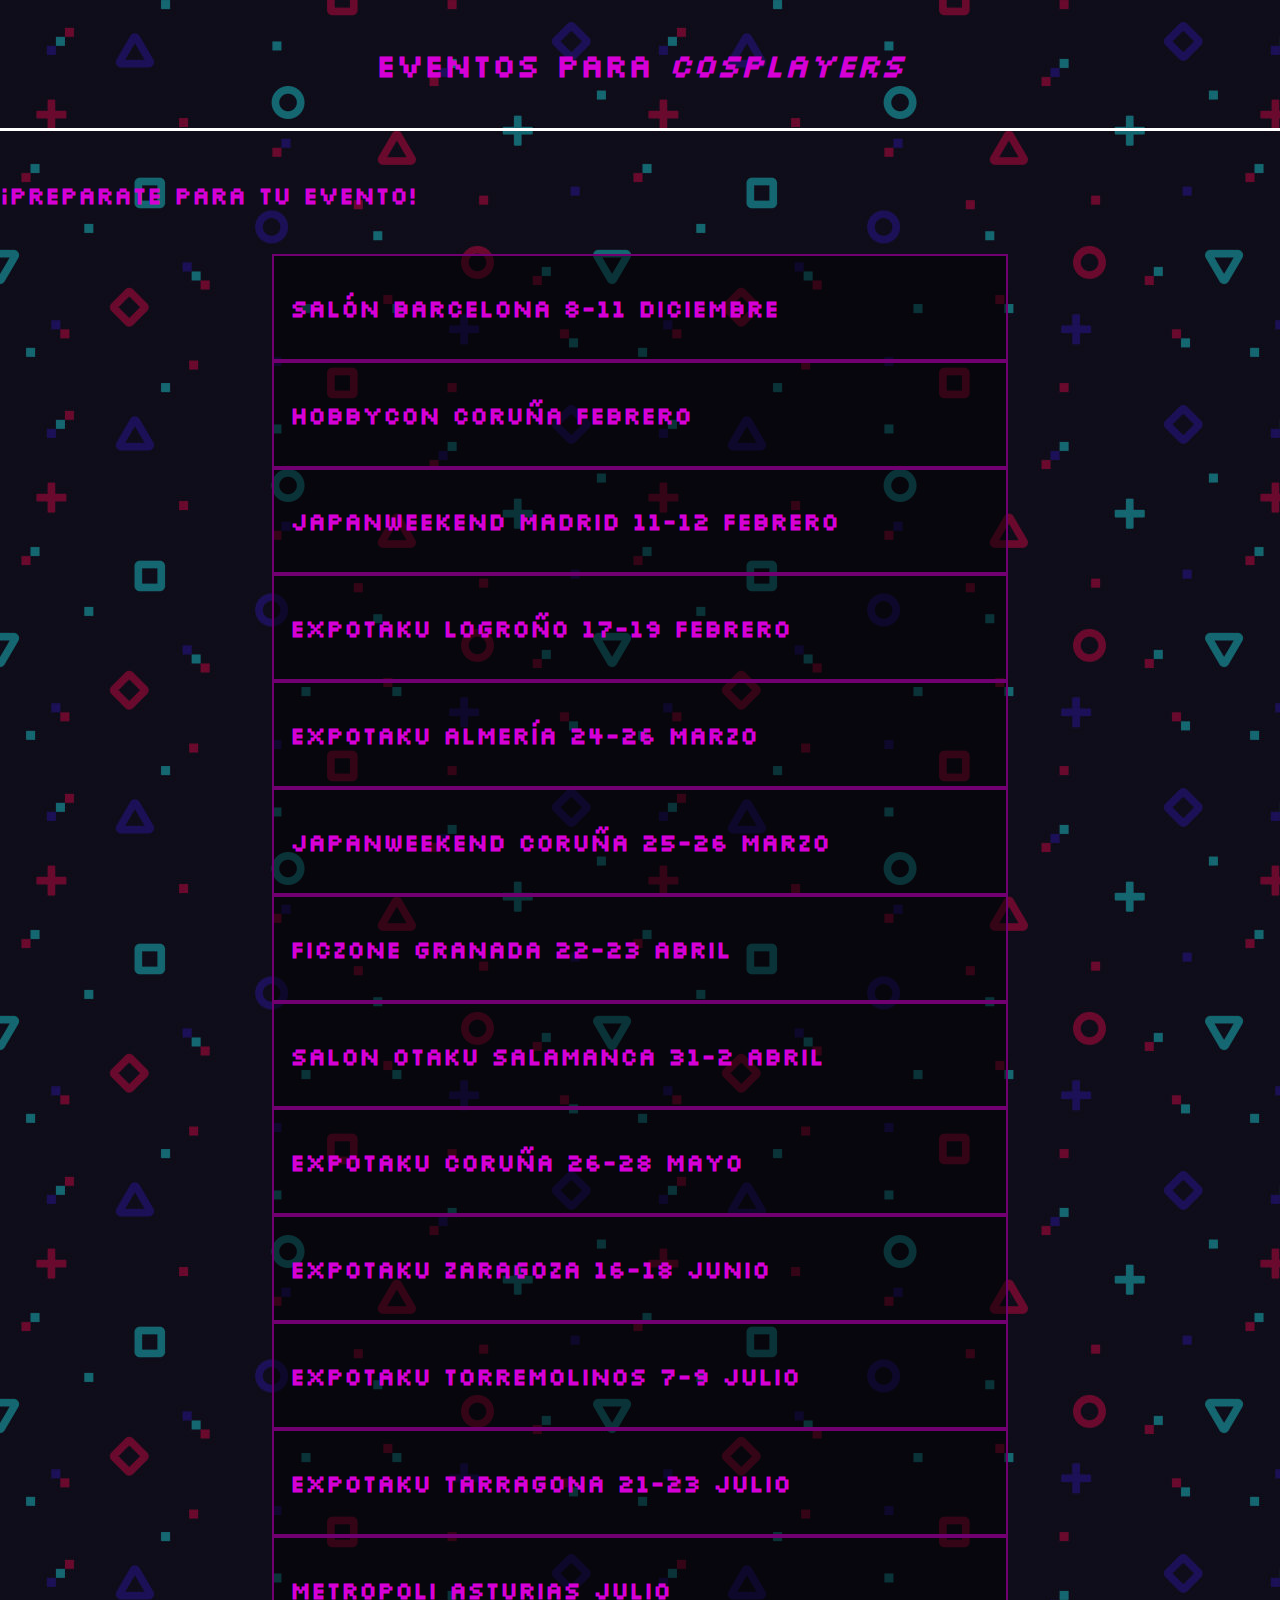
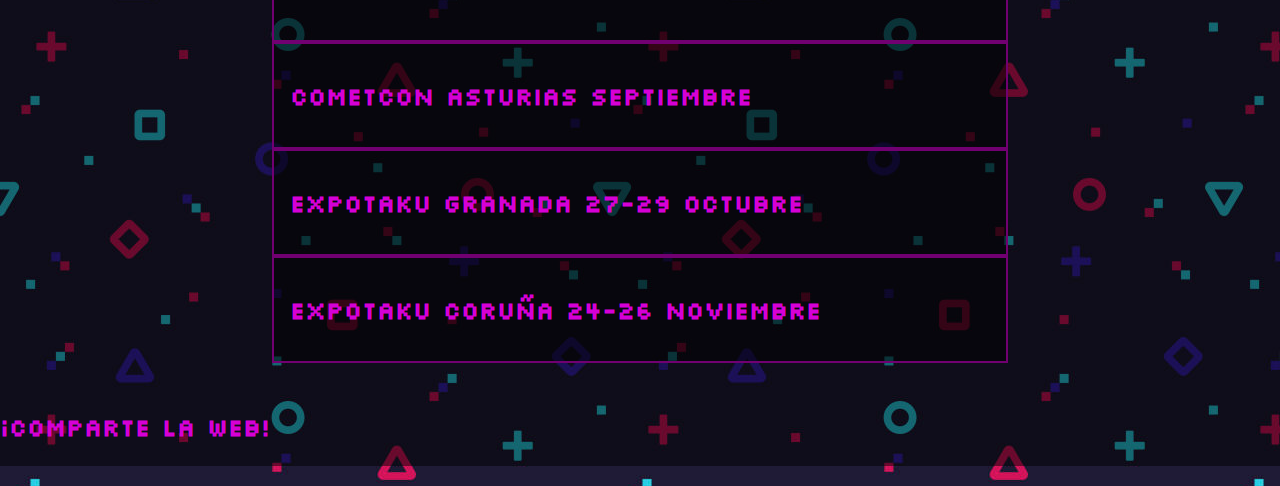
==== commit 74c1a77a: "ficzone" ====
--- a/index.html
+++ b/index.html
@@ -93,107 +93,119 @@
             </div>
             <div>
                 <div class="contenedor">
-                    <h2>Salon Otaku Salamanca 31-2 Abril</h2>
+                    <h2>FicZone Granada 22-23 Abril</h2>
                     <i class="fa-solid fa-angle-down enlace" id="enlace_7"></i>
                     <i class="fa-solid fa-angle-up enlace" id="enlace_7.1" style="display: none;"></i>
                 </div>
                 <div id="info_7" class="info" style="display: none;">
-                    <iframe src="https://www.google.com/maps/embed?pb=!1m18!1m12!1m3!1d1064.949547397702!2d-5.650415280782495!3d40.97858624350754!2m3!1f0!2f0!3f0!3m2!1i1024!2i768!4f13.1!3m3!1m2!1s0x0%3A0x701d67a549304a41!2sMultiusos%20S%C3%A1nchez%20Para%C3%ADso!5e0!3m2!1ses!2ses!4v1670324390312!5m2!1ses!2ses" width="600" height="450" style="border:0;" allowfullscreen="" loading="lazy" referrerpolicy="no-referrer-when-downgrade"></iframe>
-    
-                    <h3><a href=https://es-la.facebook.com/Salon.Otaku.Salamanca/>Enlace</a></h3>
-                </div>
-            </div>
-            <div>
-                <div class="contenedor">
-                    <h2>ExpOtaku Coruña 26-28 Mayo</h2>
+                    <iframe src="https://www.google.com/maps/embed?pb=!1m14!1m8!1m3!1d12719.666155546352!2d-3.6105510000000005!3d37.154684!3m2!1i1024!2i768!4f13.1!3m3!1m2!1s0x0%3A0x71c8ab045b4aa7b1!2sFicZone%20-%20Festival%20de%20cine%2Fseries%2C%20c%C3%B3mic%2Fmanga%20de%20Granada!5e0!3m2!1ses!2ses!4v1670325424877!5m2!1ses!2ses" width="600" height="450" style="border:0;" allowfullscreen="" loading="lazy" referrerpolicy="no-referrer-when-downgrade"></iframe>
+    
+                    <h3><a href=https://www.ficzone.com/>Enlace</a></h3>
+                </div>
+            </div>
+            <div>
+                <div class="contenedor">
+                    <h2>Salon Otaku Salamanca 31-2 Abril</h2>
                     <i class="fa-solid fa-angle-down enlace" id="enlace_8"></i>
                     <i class="fa-solid fa-angle-up enlace" id="enlace_8.1" style="display: none;"></i>
                 </div>
                 <div id="info_8" class="info" style="display: none;">
-                    <iframe src="https://www.google.com/maps/embed?pb=!1m14!1m8!1m3!1d3540.2906347213093!2d-8.410125!3d43.340343!3m2!1i1024!2i768!4f13.1!3m3!1m2!1s0x0%3A0x93831a251a29aaeb!2sExpoCoru%C3%B1a!5e1!3m2!1ses!2ses!4v1670324512322!5m2!1ses!2ses" width="600" height="450" style="border:0;" allowfullscreen="" loading="lazy" referrerpolicy="no-referrer-when-downgrade"></iframe>
-    
-                    <h3><a href=https://www.expotaku.com/a-coruna/>No info</a></h3>
-                </div>
-            </div>
-            <div>
-                <div class="contenedor">
-                    <h2>ExpOtaku Zaragoza 16-18 Junio</h2>
+                    <iframe src="https://www.google.com/maps/embed?pb=!1m18!1m12!1m3!1d1064.949547397702!2d-5.650415280782495!3d40.97858624350754!2m3!1f0!2f0!3f0!3m2!1i1024!2i768!4f13.1!3m3!1m2!1s0x0%3A0x701d67a549304a41!2sMultiusos%20S%C3%A1nchez%20Para%C3%ADso!5e0!3m2!1ses!2ses!4v1670324390312!5m2!1ses!2ses" width="600" height="450" style="border:0;" allowfullscreen="" loading="lazy" referrerpolicy="no-referrer-when-downgrade"></iframe>
+    
+                    <h3><a href=https://es-la.facebook.com/Salon.Otaku.Salamanca/>Enlace</a></h3>
+                </div>
+            </div>
+            <div>
+                <div class="contenedor">
+                    <h2>ExpOtaku Coruña 26-28 Mayo</h2>
                     <i class="fa-solid fa-angle-down enlace" id="enlace_9"></i>
                     <i class="fa-solid fa-angle-up enlace" id="enlace_9.1" style="display: none;"></i>
                 </div>
                 <div id="info_9" class="info" style="display: none;">
-                    <iframe src="https://www.google.com/maps/embed?pb=!1m14!1m8!1m3!1d3637.9891950545402!2d-0.9003770000000001!3d41.637783!3m2!1i1024!2i768!4f13.1!3m3!1m2!1s0x0%3A0x268046e7d72578f!2sSala%20Multiusos!5e1!3m2!1ses!2ses!4v1670324763973!5m2!1ses!2ses" width="600" height="450" style="border:0;" allowfullscreen="" loading="lazy" referrerpolicy="no-referrer-when-downgrade"></iframe>
-    
-                    <h3><a href=https://www.expotaku.com/zaragoza/>Enlace</a></h3>
-                </div>
-            </div>
-            <div>
-                <div class="contenedor">
-                    <h2>ExpOtaku Torremolinos 7-9 Julio</h2>
+                    <iframe src="https://www.google.com/maps/embed?pb=!1m14!1m8!1m3!1d3540.2906347213093!2d-8.410125!3d43.340343!3m2!1i1024!2i768!4f13.1!3m3!1m2!1s0x0%3A0x93831a251a29aaeb!2sExpoCoru%C3%B1a!5e1!3m2!1ses!2ses!4v1670324512322!5m2!1ses!2ses" width="600" height="450" style="border:0;" allowfullscreen="" loading="lazy" referrerpolicy="no-referrer-when-downgrade"></iframe>
+    
+                    <h3><a href=https://www.expotaku.com/a-coruna/>No info</a></h3>
+                </div>
+            </div>
+            <div>
+                <div class="contenedor">
+                    <h2>ExpOtaku Zaragoza 16-18 Junio</h2>
                     <i class="fa-solid fa-angle-down enlace" id="enlace_10"></i>
                     <i class="fa-solid fa-angle-up enlace" id="enlace_10.1" style="display: none;"></i>
                 </div>
                 <div id="info_10" class="info" style="display: none;">
-                    <iframe src="https://www.google.com/maps/embed?pb=!1m14!1m8!1m3!1d1953.154450376353!2d-4.505307!3d36.632263!3m2!1i1024!2i768!4f13.1!3m3!1m2!1s0x0%3A0xe273c05435b179dc!2sPalacio%20de%20Congresos%20de%20Torremolinos!5e1!3m2!1ses!2ses!4v1670324852504!5m2!1ses!2ses" width="600" height="450" style="border:0;" allowfullscreen="" loading="lazy" referrerpolicy="no-referrer-when-downgrade"></iframe>
-    
-                    <h3><a href=https://www.expotaku.com/torremolinos/>Enlace</a></h3>
-                </div>
-            </div>
-            <div>
-                <div class="contenedor">
-                    <h2>ExpOtaku Tarragona 21-23 Julio</h2>
+                    <iframe src="https://www.google.com/maps/embed?pb=!1m14!1m8!1m3!1d3637.9891950545402!2d-0.9003770000000001!3d41.637783!3m2!1i1024!2i768!4f13.1!3m3!1m2!1s0x0%3A0x268046e7d72578f!2sSala%20Multiusos!5e1!3m2!1ses!2ses!4v1670324763973!5m2!1ses!2ses" width="600" height="450" style="border:0;" allowfullscreen="" loading="lazy" referrerpolicy="no-referrer-when-downgrade"></iframe>
+    
+                    <h3><a href=https://www.expotaku.com/zaragoza/>Enlace</a></h3>
+                </div>
+            </div>
+            <div>
+                <div class="contenedor">
+                    <h2>ExpOtaku Torremolinos 7-9 Julio</h2>
                     <i class="fa-solid fa-angle-down enlace" id="enlace_11"></i>
                     <i class="fa-solid fa-angle-up enlace" id="enlace_11.1" style="display: none;"></i>
                 </div>
                 <div id="info_11" class="info" style="display: none;">
-                    <iframe src="https://www.google.com/maps/embed?pb=!1m14!1m8!1m3!1d1833.7505732166192!2d1.252919!3d41.112251!3m2!1i1024!2i768!4f13.1!3m3!1m2!1s0x0%3A0x41e6b8179e9810b9!2sRecinto%20Ferial%20de%20Tarragona!5e1!3m2!1ses!2ses!4v1670324994747!5m2!1ses!2ses" width="600" height="450" style="border:0;" allowfullscreen="" loading="lazy" referrerpolicy="no-referrer-when-downgrade"></iframe>
-    
-                    <h3><a href=https://www.expotaku.com/tarragona/>Enlace</a></h3>
-                </div>
-            </div>
-            <div>
-                <div class="contenedor">
-                    <h2>Metropoli Asturias Julio</h2>
+                    <iframe src="https://www.google.com/maps/embed?pb=!1m14!1m8!1m3!1d1953.154450376353!2d-4.505307!3d36.632263!3m2!1i1024!2i768!4f13.1!3m3!1m2!1s0x0%3A0xe273c05435b179dc!2sPalacio%20de%20Congresos%20de%20Torremolinos!5e1!3m2!1ses!2ses!4v1670324852504!5m2!1ses!2ses" width="600" height="450" style="border:0;" allowfullscreen="" loading="lazy" referrerpolicy="no-referrer-when-downgrade"></iframe>
+    
+                    <h3><a href=https://www.expotaku.com/torremolinos/>Enlace</a></h3>
+                </div>
+            </div>
+            <div>
+                <div class="contenedor">
+                    <h2>ExpOtaku Tarragona 21-23 Julio</h2>
                     <i class="fa-solid fa-angle-down enlace" id="enlace_12"></i>
                     <i class="fa-solid fa-angle-up enlace" id="enlace_12.1" style="display: none;"></i>
                 </div>
                 <div id="info_12" class="info" style="display: none;">
-                    <img src="mem.jpeg" alt="">
-    
-                    <h3><a href=https://www.youtube.com/watch?v=dQw4w9WgXcQ>No info</a></h3>
-                </div>
-            </div>
-            <div>
-                <div class="contenedor">
-                    <h2>CometCon Asturias Septiembre</h2>
+                    <iframe src="https://www.google.com/maps/embed?pb=!1m14!1m8!1m3!1d1833.7505732166192!2d1.252919!3d41.112251!3m2!1i1024!2i768!4f13.1!3m3!1m2!1s0x0%3A0x41e6b8179e9810b9!2sRecinto%20Ferial%20de%20Tarragona!5e1!3m2!1ses!2ses!4v1670324994747!5m2!1ses!2ses" width="600" height="450" style="border:0;" allowfullscreen="" loading="lazy" referrerpolicy="no-referrer-when-downgrade"></iframe>
+    
+                    <h3><a href=https://www.expotaku.com/tarragona/>Enlace</a></h3>
+                </div>
+            </div>
+            <div>
+                <div class="contenedor">
+                    <h2>Metropoli Asturias Julio</h2>
                     <i class="fa-solid fa-angle-down enlace" id="enlace_13"></i>
                     <i class="fa-solid fa-angle-up enlace" id="enlace_13.1" style="display: none;"></i>
                 </div>
                 <div id="info_13" class="info" style="display: none;">
-                    <iframe src="https://www.google.com/maps/embed?pb=!1m14!1m8!1m3!1d2892.2952985794095!2d-5.637457!3d43.537886!3m2!1i1024!2i768!4f13.1!3m3!1m2!1s0x0%3A0xff93d067647f6f82!2sCometCon&#39;22!5e0!3m2!1ses!2ses!4v1670324647110!5m2!1ses!2ses" width="600" height="450" style="border:0;" allowfullscreen="" loading="lazy" referrerpolicy="no-referrer-when-downgrade"></iframe>
-    
-                    <h3><a href=https://cometcon.org/22/>Enlace</a></h3>
-                </div>
-            </div>
-            <div>
-                <div class="contenedor">
-                    <h2>ExpOtaku Granada 27-29 Octubre</h2>
+                    <img src="mem.jpeg" alt="">
+    
+                    <h3><a href=https://www.youtube.com/watch?v=dQw4w9WgXcQ>No info</a></h3>
+                </div>
+            </div>
+            <div>
+                <div class="contenedor">
+                    <h2>CometCon Asturias Septiembre</h2>
                     <i class="fa-solid fa-angle-down enlace" id="enlace_14"></i>
                     <i class="fa-solid fa-angle-up enlace" id="enlace_14.1" style="display: none;"></i>
                 </div>
                 <div id="info_14" class="info" style="display: none;">
-                    <iframe src="https://www.google.com/maps/embed?pb=!1m14!1m8!1m3!1d1939.5402517493922!2d-3.598472!3d37.16605!3m2!1i1024!2i768!4f13.1!3m3!1m2!1s0x0%3A0xde24e4346346018!2sPalacio%20de%20Congresos%20de%20Granada!5e1!3m2!1ses!2ses!4v1670325079859!5m2!1ses!2ses" width="600" height="450" style="border:0;" allowfullscreen="" loading="lazy" referrerpolicy="no-referrer-when-downgrade"></iframe>
-    
-                    <h3><a href=https://www.expotaku.com/granada/>Enlace</a></h3>
-                </div>
-            </div>
-            <div>
-                <div class="contenedor">
-                    <h2>ExpOtaku Coruña 24-26  Noviembre</h2>
+                    <iframe src="https://www.google.com/maps/embed?pb=!1m14!1m8!1m3!1d2892.2952985794095!2d-5.637457!3d43.537886!3m2!1i1024!2i768!4f13.1!3m3!1m2!1s0x0%3A0xff93d067647f6f82!2sCometCon&#39;22!5e0!3m2!1ses!2ses!4v1670324647110!5m2!1ses!2ses" width="600" height="450" style="border:0;" allowfullscreen="" loading="lazy" referrerpolicy="no-referrer-when-downgrade"></iframe>
+    
+                    <h3><a href=https://cometcon.org/22/>Enlace</a></h3>
+                </div>
+            </div>
+            <div>
+                <div class="contenedor">
+                    <h2>ExpOtaku Granada 27-29 Octubre</h2>
                     <i class="fa-solid fa-angle-down enlace" id="enlace_15"></i>
                     <i class="fa-solid fa-angle-up enlace" id="enlace_15.1" style="display: none;"></i>
                 </div>
                 <div id="info_15" class="info" style="display: none;">
+                    <iframe src="https://www.google.com/maps/embed?pb=!1m14!1m8!1m3!1d1939.5402517493922!2d-3.598472!3d37.16605!3m2!1i1024!2i768!4f13.1!3m3!1m2!1s0x0%3A0xde24e4346346018!2sPalacio%20de%20Congresos%20de%20Granada!5e1!3m2!1ses!2ses!4v1670325079859!5m2!1ses!2ses" width="600" height="450" style="border:0;" allowfullscreen="" loading="lazy" referrerpolicy="no-referrer-when-downgrade"></iframe>
+    
+                    <h3><a href=https://www.expotaku.com/granada/>Enlace</a></h3>
+                </div>
+            </div>
+            <div>
+                <div class="contenedor">
+                    <h2>ExpOtaku Coruña 24-26  Noviembre</h2>
+                    <i class="fa-solid fa-angle-down enlace" id="enlace_16"></i>
+                    <i class="fa-solid fa-angle-up enlace" id="enlace_16.1" style="display: none;"></i>
+                </div>
+                <div id="info_16" class="info" style="display: none;">
                     <iframe src="https://www.google.com/maps/embed?pb=!1m14!1m8!1m3!1d3540.2906347213093!2d-8.410125!3d43.340343!3m2!1i1024!2i768!4f13.1!3m3!1m2!1s0x0%3A0x93831a251a29aaeb!2sExpoCoru%C3%B1a!5e1!3m2!1ses!2ses!4v1670325220295!5m2!1ses!2ses" width="600" height="450" style="border:0;" allowfullscreen="" loading="lazy" referrerpolicy="no-referrer-when-downgrade"></iframe>
     
                     <h3><a href=https://www.expotaku.com/a-coruna/>Enlace</a></h3>
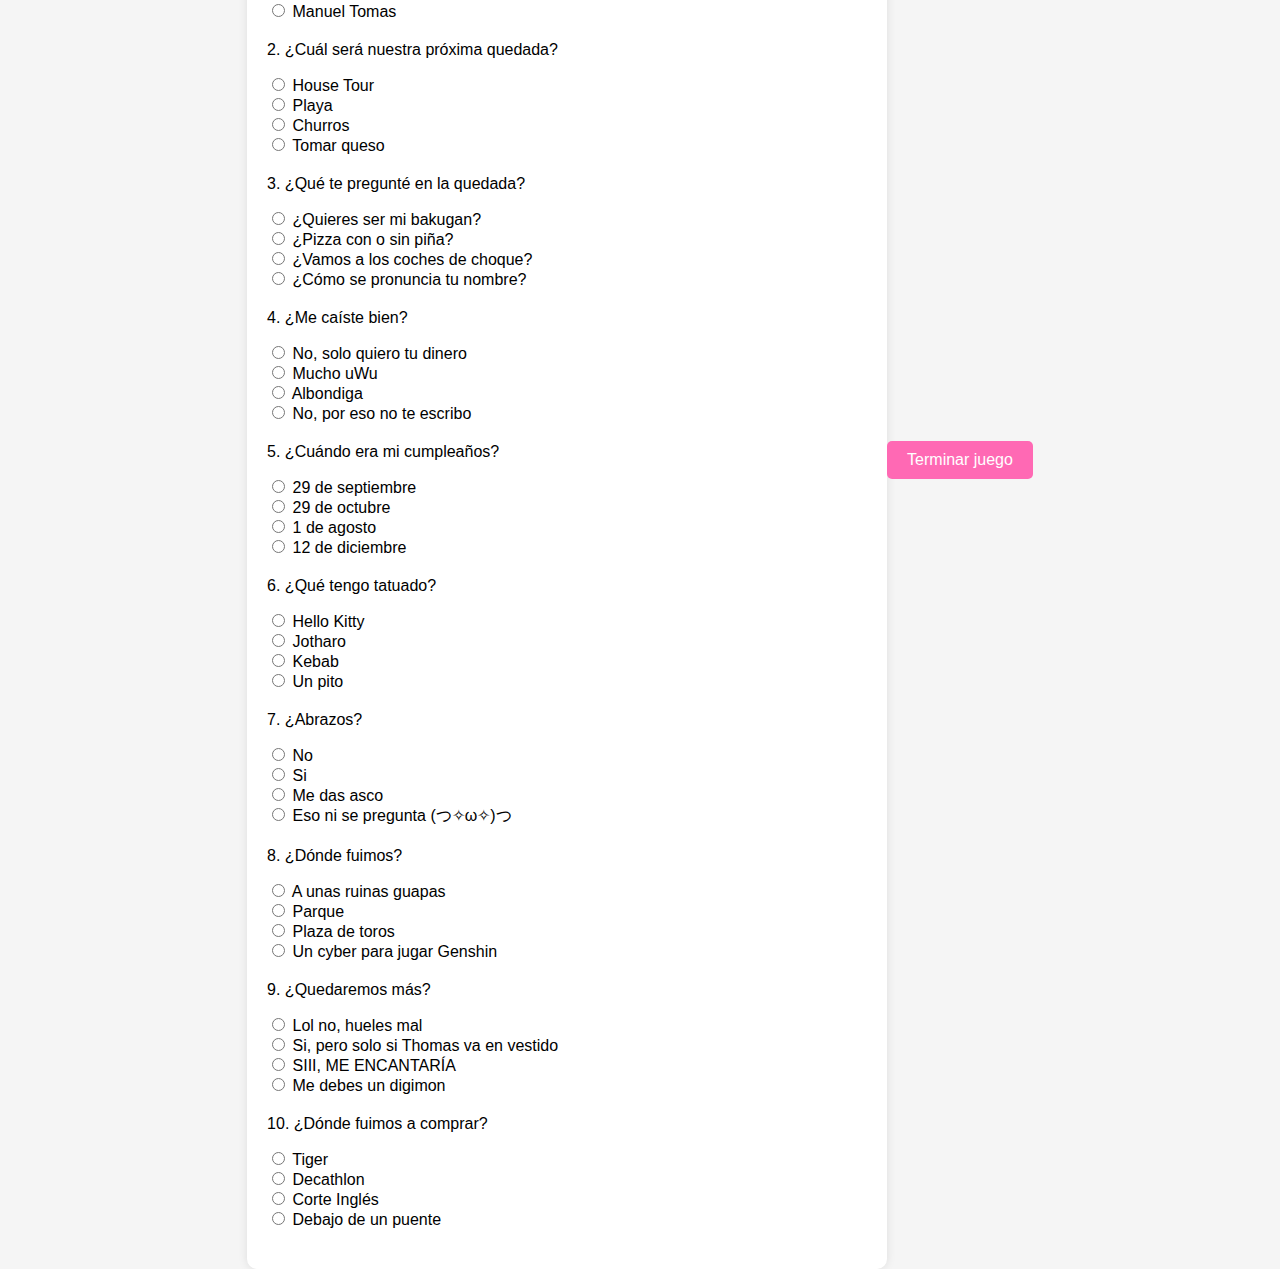
==== commit 60e9035f: "Juego pregutna" ====
--- a/index.html
+++ b/index.html
@@ -1,218 +1,148 @@
 <!DOCTYPE html>
 <html lang="es">
-    <head>
-        <meta charset="UTF-8">
-        <meta http-equiv="X-UA-Compatible" content="IE=edge">
-        <meta name="viewport" content="width=device-width, initial-scale=1.0">
-        <title>Practica Formulario</title>
-        <meta name="author" content="Jose Tomas Puertas Melguizo">
-        <meta name="description" content="Está página es una práctica de creación de formularios en HTML">
-        <link rel="stylesheet" href="formulario.css">
-        <link rel="stylesheet" href="logica.js">
-        <link rel="stylesheet" href="https://cdnjs.cloudflare.com/ajax/libs/font-awesome/6.2.0/css/all.min.css" integrity="sha512-xh6O/CkQoPOWDdYTDqeRdPCVd1SpvCA9XXcUnZS2FmJNp1coAFzvtCN9BmamE+4aHK8yyUHUSCcJHgXloTyT2A==" crossorigin="anonymous" referrerpolicy="no-referrer" />
-    </head>
-    <body>
-        <header id="menu">
-            <i class="fa-solid fa-face-dizzy"></i>
-            <h1>Eventos para <em>cosplayers</em></h1>
-            <i class="fa-solid fa-bars"></i>
-        </header>
-        <main>
-            <h2>¡Preparate para tu evento!</h2>
-            <div>
-                <div class="contenedor">
-                    <h2>Salón Barcelona 8-11 Diciembre</h2>
-                    <i class="fa-solid fa-angle-down enlace" id="enlace_1"></i>
-                    <i class="fa-solid fa-angle-up enlace" id="enlace_1.1" style="display: none;"></i>
-                </div>
-                <div id="info_1" class="info" style="display: none;">
-                    <iframe src="https://www.google.com/maps/embed?pb=!1m14!1m8!1m3!1d1780.816419435177!2d2.1342869936073137!3d41.353129973151475!3m2!1i1024!2i768!4f13.1!3m3!1m2!1s0x12a498bae8d36311%3A0x4fb2276a5e89aeda!2sFira%20Gran%20Via%20-%20Gate%204%20%2F%20Puerta%204!5e0!3m2!1ses!2ses!4v1670274905804!5m2!1ses!2ses" width="600" height="450" style="border:0;" allowfullscreen="" loading="lazy" referrerpolicy="no-referrer-when-downgrade"></iframe>
-    
-                    <h3><a href="https://www.manga-barcelona.com/es/inicio.cfm">Enlace</a></h3>
-                </div>
-            </div>
-            <div>
-                <div class="contenedor">
-                    <h2>Hobbycon Coruña Febrero</h2>
-                    <i class="fa-solid fa-angle-down enlace" id="enlace_2"></i>
-                    <i class="fa-solid fa-angle-up enlace" id="enlace_2.1" style="display: none;"></i>
-                </div>
-                <div id="info_2" class="info" style="display: none;">
-                    <iframe src="https://www.google.com/maps/embed?pb=!1m18!1m12!1m3!1d2900.4359998151995!2d-8.401283483829282!3d43.36790677884864!2m3!1f0!2f0!3f0!3m2!1i1024!2i768!4f13.1!3m3!1m2!1s0xd2e7c8704d642ed%3A0xb62d6482f537349c!2sPalexco!5e0!3m2!1ses!2ses!4v1670276972847!5m2!1ses!2ses" width="600" height="450" style="border:0;" allowfullscreen="" loading="lazy" referrerpolicy="no-referrer-when-downgrade"></iframe>
-    
-                    <h3><a href=https://twitter.com/hobbycongalicia>Enlace</a></h3>
-                </div>
-            </div>
-            <div>
-                <div class="contenedor">
-                    <h2>JapanWeekend Madrid 11-12 Febrero</h2>
-                    <i class="fa-solid fa-angle-down enlace" id="enlace_3"></i>
-                    <i class="fa-solid fa-angle-up enlace" id="enlace_3.1" style="display: none;"></i>
-                </div>
-                <div id="info_3" class="info" style="display: none;">
-                    <iframe src="https://www.google.com/maps/embed?pb=!1m14!1m8!1m3!1d3035.3528600310096!2d-3.616847848214666!3d40.4674580554344!3m2!1i1024!2i768!4f13.1!3m3!1m2!1s0xd422e50d152df37%3A0x801ce4be7e7a5eec!2sRecinto%20Ferial%20-%20Ifema%20Madrid!5e0!3m2!1ses!2ses!4v1670277640873!5m2!1ses!2ses" width="600" height="450" style="border:0;" allowfullscreen="" loading="lazy" referrerpolicy="no-referrer-when-downgrade"></iframe>
-    
-                    <h3><a href=https://www.japanweekend.com/madrid>Enlace</a></h3>
-                </div>
-            </div>
-            <div>
-                <div class="contenedor">
-                    <h2>ExpOtaku Logroño 17-19 Febrero</h2>
-                    <i class="fa-solid fa-angle-down enlace" id="enlace_4"></i>
-                    <i class="fa-solid fa-angle-up enlace" id="enlace_4.1" style="display: none;"></i>
-                </div>
-                <div id="info_4" class="info" style="display: none;">
-                    <iframe src="https://www.google.com/maps/embed?pb=!1m14!1m8!1m3!1d10155.755812029653!2d-2.427836164730422!3d42.470487061184606!3m2!1i1024!2i768!4f13.1!3m3!1m2!1s0x0%3A0xe824e174cbb2c4b7!2sRiojaforum%20Palacio%20de%20Congresos%20y%20Auditorio%20de%20La%20Rioja!5e1!3m2!1ses!2ses!4v1670324201415!5m2!1ses!2ses" width="600" height="450" style="border:0;" allowfullscreen="" loading="lazy" referrerpolicy="no-referrer-when-downgrade"></iframe>
-    
-                    <h3><a href=https://www.expotaku.com/logrono/>Enlace</a></h3>
-                </div>
-            </div>
-            <div>
-                <div class="contenedor">
-                    <h2>ExpOtaku Almería 24-26 Marzo</h2>
-                    <i class="fa-solid fa-angle-down enlace" id="enlace_5"></i>
-                    <i class="fa-solid fa-angle-up enlace" id="enlace_5.1" style="display: none;"></i>
-                </div>
-                <div id="info_5" class="info" style="display: none;">
-                    <iframe src="https://www.google.com/maps/embed?pb=!1m14!1m8!1m3!1d1947.9178347890702!2d-2.322828!3d36.838366!3m2!1i1024!2i768!4f13.1!3m3!1m2!1s0x0%3A0xe911a0f806b2eb14!2sPalacio%20de%20Exposiciones%20y%20Congresos%20Cabo%20de%20Gata%20%E2%80%93%20Ciudad%20de%20Almer%C3%ADa!5e1!3m2!1ses!2ses!4v1670324256227!5m2!1ses!2ses" width="600" height="450" style="border:0;" allowfullscreen="" loading="lazy" referrerpolicy="no-referrer-when-downgrade"></iframe>
-    
-                    <h3><a href=https://www.expotaku.com/almeria/>Enlace</a></h3>
-                </div>
-            </div>
-            <div>
-                <div class="contenedor">
-                    <h2>JapanWeekend Coruña 25-26 Marzo</h2>
-                    <i class="fa-solid fa-angle-down enlace" id="enlace_6"></i>
-                    <i class="fa-solid fa-angle-up enlace" id="enlace_6.1" style="display: none;"></i>
-                </div>
-                <div id="info_6" class="info" style="display: none;">
-                    <iframe src="https://www.google.com/maps/embed?pb=!1m14!1m8!1m3!1d5803.507379863321!2d-8.410125!3d43.340343!3m2!1i1024!2i768!4f13.1!3m3!1m2!1s0x0%3A0x93831a251a29aaeb!2sExpoCoru%C3%B1a!5e0!3m2!1ses!2ses!4v1670278458368!5m2!1ses!2ses" width="600" height="450" style="border:0;" allowfullscreen="" loading="lazy" referrerpolicy="no-referrer-when-downgrade"></iframe>
-    
-                    <h3><a href=https://www.japanweekend.com/acoruna/>Enlace</a></h3>
-                </div>
-            </div>
-            <div>
-                <div class="contenedor">
-                    <h2>FicZone Granada 22-23 Abril</h2>
-                    <i class="fa-solid fa-angle-down enlace" id="enlace_7"></i>
-                    <i class="fa-solid fa-angle-up enlace" id="enlace_7.1" style="display: none;"></i>
-                </div>
-                <div id="info_7" class="info" style="display: none;">
-                    <iframe src="https://www.google.com/maps/embed?pb=!1m14!1m8!1m3!1d12719.666155546352!2d-3.6105510000000005!3d37.154684!3m2!1i1024!2i768!4f13.1!3m3!1m2!1s0x0%3A0x71c8ab045b4aa7b1!2sFicZone%20-%20Festival%20de%20cine%2Fseries%2C%20c%C3%B3mic%2Fmanga%20de%20Granada!5e0!3m2!1ses!2ses!4v1670325424877!5m2!1ses!2ses" width="600" height="450" style="border:0;" allowfullscreen="" loading="lazy" referrerpolicy="no-referrer-when-downgrade"></iframe>
-    
-                    <h3><a href=https://www.ficzone.com/>Enlace</a></h3>
-                </div>
-            </div>
-            <div>
-                <div class="contenedor">
-                    <h2>Salon Otaku Salamanca 31-2 Abril</h2>
-                    <i class="fa-solid fa-angle-down enlace" id="enlace_8"></i>
-                    <i class="fa-solid fa-angle-up enlace" id="enlace_8.1" style="display: none;"></i>
-                </div>
-                <div id="info_8" class="info" style="display: none;">
-                    <iframe src="https://www.google.com/maps/embed?pb=!1m18!1m12!1m3!1d1064.949547397702!2d-5.650415280782495!3d40.97858624350754!2m3!1f0!2f0!3f0!3m2!1i1024!2i768!4f13.1!3m3!1m2!1s0x0%3A0x701d67a549304a41!2sMultiusos%20S%C3%A1nchez%20Para%C3%ADso!5e0!3m2!1ses!2ses!4v1670324390312!5m2!1ses!2ses" width="600" height="450" style="border:0;" allowfullscreen="" loading="lazy" referrerpolicy="no-referrer-when-downgrade"></iframe>
-    
-                    <h3><a href=https://es-la.facebook.com/Salon.Otaku.Salamanca/>Enlace</a></h3>
-                </div>
-            </div>
-            <div>
-                <div class="contenedor">
-                    <h2>ExpOtaku Coruña 26-28 Mayo</h2>
-                    <i class="fa-solid fa-angle-down enlace" id="enlace_9"></i>
-                    <i class="fa-solid fa-angle-up enlace" id="enlace_9.1" style="display: none;"></i>
-                </div>
-                <div id="info_9" class="info" style="display: none;">
-                    <iframe src="https://www.google.com/maps/embed?pb=!1m14!1m8!1m3!1d3540.2906347213093!2d-8.410125!3d43.340343!3m2!1i1024!2i768!4f13.1!3m3!1m2!1s0x0%3A0x93831a251a29aaeb!2sExpoCoru%C3%B1a!5e1!3m2!1ses!2ses!4v1670324512322!5m2!1ses!2ses" width="600" height="450" style="border:0;" allowfullscreen="" loading="lazy" referrerpolicy="no-referrer-when-downgrade"></iframe>
-    
-                    <h3><a href=https://www.expotaku.com/a-coruna/>No info</a></h3>
-                </div>
-            </div>
-            <div>
-                <div class="contenedor">
-                    <h2>ExpOtaku Zaragoza 16-18 Junio</h2>
-                    <i class="fa-solid fa-angle-down enlace" id="enlace_10"></i>
-                    <i class="fa-solid fa-angle-up enlace" id="enlace_10.1" style="display: none;"></i>
-                </div>
-                <div id="info_10" class="info" style="display: none;">
-                    <iframe src="https://www.google.com/maps/embed?pb=!1m14!1m8!1m3!1d3637.9891950545402!2d-0.9003770000000001!3d41.637783!3m2!1i1024!2i768!4f13.1!3m3!1m2!1s0x0%3A0x268046e7d72578f!2sSala%20Multiusos!5e1!3m2!1ses!2ses!4v1670324763973!5m2!1ses!2ses" width="600" height="450" style="border:0;" allowfullscreen="" loading="lazy" referrerpolicy="no-referrer-when-downgrade"></iframe>
-    
-                    <h3><a href=https://www.expotaku.com/zaragoza/>Enlace</a></h3>
-                </div>
-            </div>
-            <div>
-                <div class="contenedor">
-                    <h2>ExpOtaku Torremolinos 7-9 Julio</h2>
-                    <i class="fa-solid fa-angle-down enlace" id="enlace_11"></i>
-                    <i class="fa-solid fa-angle-up enlace" id="enlace_11.1" style="display: none;"></i>
-                </div>
-                <div id="info_11" class="info" style="display: none;">
-                    <iframe src="https://www.google.com/maps/embed?pb=!1m14!1m8!1m3!1d1953.154450376353!2d-4.505307!3d36.632263!3m2!1i1024!2i768!4f13.1!3m3!1m2!1s0x0%3A0xe273c05435b179dc!2sPalacio%20de%20Congresos%20de%20Torremolinos!5e1!3m2!1ses!2ses!4v1670324852504!5m2!1ses!2ses" width="600" height="450" style="border:0;" allowfullscreen="" loading="lazy" referrerpolicy="no-referrer-when-downgrade"></iframe>
-    
-                    <h3><a href=https://www.expotaku.com/torremolinos/>Enlace</a></h3>
-                </div>
-            </div>
-            <div>
-                <div class="contenedor">
-                    <h2>ExpOtaku Tarragona 21-23 Julio</h2>
-                    <i class="fa-solid fa-angle-down enlace" id="enlace_12"></i>
-                    <i class="fa-solid fa-angle-up enlace" id="enlace_12.1" style="display: none;"></i>
-                </div>
-                <div id="info_12" class="info" style="display: none;">
-                    <iframe src="https://www.google.com/maps/embed?pb=!1m14!1m8!1m3!1d1833.7505732166192!2d1.252919!3d41.112251!3m2!1i1024!2i768!4f13.1!3m3!1m2!1s0x0%3A0x41e6b8179e9810b9!2sRecinto%20Ferial%20de%20Tarragona!5e1!3m2!1ses!2ses!4v1670324994747!5m2!1ses!2ses" width="600" height="450" style="border:0;" allowfullscreen="" loading="lazy" referrerpolicy="no-referrer-when-downgrade"></iframe>
-    
-                    <h3><a href=https://www.expotaku.com/tarragona/>Enlace</a></h3>
-                </div>
-            </div>
-            <div>
-                <div class="contenedor">
-                    <h2>Metropoli Asturias Julio</h2>
-                    <i class="fa-solid fa-angle-down enlace" id="enlace_13"></i>
-                    <i class="fa-solid fa-angle-up enlace" id="enlace_13.1" style="display: none;"></i>
-                </div>
-                <div id="info_13" class="info" style="display: none;">
-                    <img src="mem.jpeg" alt="">
-    
-                    <h3><a href=https://www.youtube.com/watch?v=dQw4w9WgXcQ>No info</a></h3>
-                </div>
-            </div>
-            <div>
-                <div class="contenedor">
-                    <h2>CometCon Asturias Septiembre</h2>
-                    <i class="fa-solid fa-angle-down enlace" id="enlace_14"></i>
-                    <i class="fa-solid fa-angle-up enlace" id="enlace_14.1" style="display: none;"></i>
-                </div>
-                <div id="info_14" class="info" style="display: none;">
-                    <iframe src="https://www.google.com/maps/embed?pb=!1m14!1m8!1m3!1d2892.2952985794095!2d-5.637457!3d43.537886!3m2!1i1024!2i768!4f13.1!3m3!1m2!1s0x0%3A0xff93d067647f6f82!2sCometCon&#39;22!5e0!3m2!1ses!2ses!4v1670324647110!5m2!1ses!2ses" width="600" height="450" style="border:0;" allowfullscreen="" loading="lazy" referrerpolicy="no-referrer-when-downgrade"></iframe>
-    
-                    <h3><a href=https://cometcon.org/22/>Enlace</a></h3>
-                </div>
-            </div>
-            <div>
-                <div class="contenedor">
-                    <h2>ExpOtaku Granada 27-29 Octubre</h2>
-                    <i class="fa-solid fa-angle-down enlace" id="enlace_15"></i>
-                    <i class="fa-solid fa-angle-up enlace" id="enlace_15.1" style="display: none;"></i>
-                </div>
-                <div id="info_15" class="info" style="display: none;">
-                    <iframe src="https://www.google.com/maps/embed?pb=!1m14!1m8!1m3!1d1939.5402517493922!2d-3.598472!3d37.16605!3m2!1i1024!2i768!4f13.1!3m3!1m2!1s0x0%3A0xde24e4346346018!2sPalacio%20de%20Congresos%20de%20Granada!5e1!3m2!1ses!2ses!4v1670325079859!5m2!1ses!2ses" width="600" height="450" style="border:0;" allowfullscreen="" loading="lazy" referrerpolicy="no-referrer-when-downgrade"></iframe>
-    
-                    <h3><a href=https://www.expotaku.com/granada/>Enlace</a></h3>
-                </div>
-            </div>
-            <div>
-                <div class="contenedor">
-                    <h2>ExpOtaku Coruña 24-26  Noviembre</h2>
-                    <i class="fa-solid fa-angle-down enlace" id="enlace_16"></i>
-                    <i class="fa-solid fa-angle-up enlace" id="enlace_16.1" style="display: none;"></i>
-                </div>
-                <div id="info_16" class="info" style="display: none;">
-                    <iframe src="https://www.google.com/maps/embed?pb=!1m14!1m8!1m3!1d3540.2906347213093!2d-8.410125!3d43.340343!3m2!1i1024!2i768!4f13.1!3m3!1m2!1s0x0%3A0x93831a251a29aaeb!2sExpoCoru%C3%B1a!5e1!3m2!1ses!2ses!4v1670325220295!5m2!1ses!2ses" width="600" height="450" style="border:0;" allowfullscreen="" loading="lazy" referrerpolicy="no-referrer-when-downgrade"></iframe>
-    
-                    <h3><a href=https://www.expotaku.com/a-coruna/>Enlace</a></h3>
-                </div>
-            </div>
-            <h2>¡Comparte la web!</h2>
-        </main>
-    </body>
+<head>
+<meta charset="UTF-8">
+<meta name="viewport" content="width=device-width, initial-scale=1.0">
+<title>Juego de Preguntas</title>
+<style>
+    body {
+        font-family: Arial, sans-serif;
+        background-color: #f5f5f5;
+        margin: 0;
+        padding: 0;
+        display: flex;
+        justify-content: center;
+        align-items: center;
+        height: 100vh;
+    }
+    #quiz-container {
+        background-color: #fff;
+        padding: 20px;
+		margin-top: 15rem;
+        border-radius: 10px;
+        box-shadow: 0 0 10px rgba(0, 0, 0, 0.1);
+        max-width: 600px;
+        width: 100%;
+    }
+    .question-container {
+        margin-bottom: 20px;
+    }
+    button {
+        background-color: #ff69b4;
+        color: #fff;
+        border: none;
+        padding: 10px 20px;
+        border-radius: 5px;
+        cursor: pointer;
+        font-size: 16px;
+        margin-top: 20px;
+    }
+    button:hover {
+        background-color: #ff1493;
+    }
+</style>
+</head>
+<body>
+<div id="quiz-container">
+    <!-- Aquí se mostrarán las preguntas -->
+</div>
+<button onclick="submitAnswers()">Terminar juego</button>
+
+<script>
+    const questions = [
+        {
+            question: "¿Cuál es mi nombre completo?",
+            options: ["No lo digas que no me gusta", "Jose Tomas", "Juan Tomas", "Manuel Tomas"],
+            answer: "No lo digas que no me gusta"
+        },
+        {
+            question: "¿Cuál será nuestra próxima quedada?",
+            options: ["House Tour", "Playa", "Churros", "Tomar queso"],
+            answer: "Churros"
+        },
+        {
+            question: "¿Qué te pregunté en la quedada?",
+            options: ["¿Quieres ser mi bakugan?", "¿Pizza con o sin piña?", "¿Vamos a los coches de choque?", "¿Cómo se pronuncia tu nombre?"],
+            answer: "¿Cómo se pronuncia tu nombre?"
+        },
+        {
+            question: "¿Me caíste bien?",
+            options: ["No, solo quiero tu dinero", "Mucho uWu", "Albondiga", "No, por eso no te escribo"],
+            answer: "Mucho uWu"
+        },
+        {
+            question: "¿Cuándo era mi cumpleaños?",
+            options: ["29 de septiembre", "29 de octubre", "1 de agosto", "12 de diciembre"],
+            answer: "29 de octubre"
+        },
+        {
+            question: "¿Qué tengo tatuado?",
+            options: ["Hello Kitty", "Jotharo", "Kebab", "Un pito"],
+            answer: "Hello Kitty"
+        },
+        {
+            question: "¿Abrazos?",
+            options: ["No", "Si", "Me das asco", "Eso ni se pregunta (⁠つ⁠✧⁠ω⁠✧⁠)⁠つ"],
+            answer: "Eso ni se pregunta"
+        },
+        {
+            question: "¿Dónde fuimos?",
+            options: ["A unas ruinas guapas", "Parque", "Plaza de toros", "Un cyber para jugar Genshin"],
+            answer: "A unas ruinas guapas"
+        },
+        {
+            question: "¿Quedaremos más?",
+            options: ["Lol no, hueles mal", "Si, pero solo si Thomas va en vestido", "SIII, ME ENCANTARÍA", "Me debes un digimon"],
+            answer: "SIII, ME ENCANTARÍA"
+        },
+        {
+            question: "¿Dónde fuimos a comprar?",
+            options: ["Tiger", "Decathlon", "Corte Inglés", "Debajo de un puente"],
+            answer: "Tiger"
+        }
+    ];
+
+    const quizContainer = document.getElementById('quiz-container');
+
+    function createQuestionElement(questionObj, index) {
+        const questionElement = document.createElement('div');
+        questionElement.classList.add('question-container');
+        questionElement.innerHTML = `
+            <p>${index + 1}. ${questionObj.question}</p>
+            ${questionObj.options.map((option, i) => `
+                <input type="radio" id="option${index}-${i}" name="question${index}" value="${option}">
+                <label for="option${index}-${i}">${option}</label><br>
+            `).join('')}
+        `;
+        return questionElement;
+    }
+
+    function displayQuestions() {
+        questions.forEach((question, index) => {
+            quizContainer.appendChild(createQuestionElement(question, index));
+        });
+    }
+
+    function calculateScore() {
+        let score = 0;
+        questions.forEach((question, index) => {
+            const selectedOption = document.querySelector(`input[name="question${index}"]:checked`);
+            if (selectedOption) {
+                if (selectedOption.value === question.answer) {
+                    score++;
+                }
+            }
+        });
+        return score;
+    }
+
+    function submitAnswers() {
+        const score = calculateScore();
+        // Redireccionar a una nueva página con el resultado
+        window.location.href = `resultado.html?score=${score}`;
+    }
+
+    displayQuestions();
+</script>
+</body>
 </html>
-<script src="logica.js"></script>